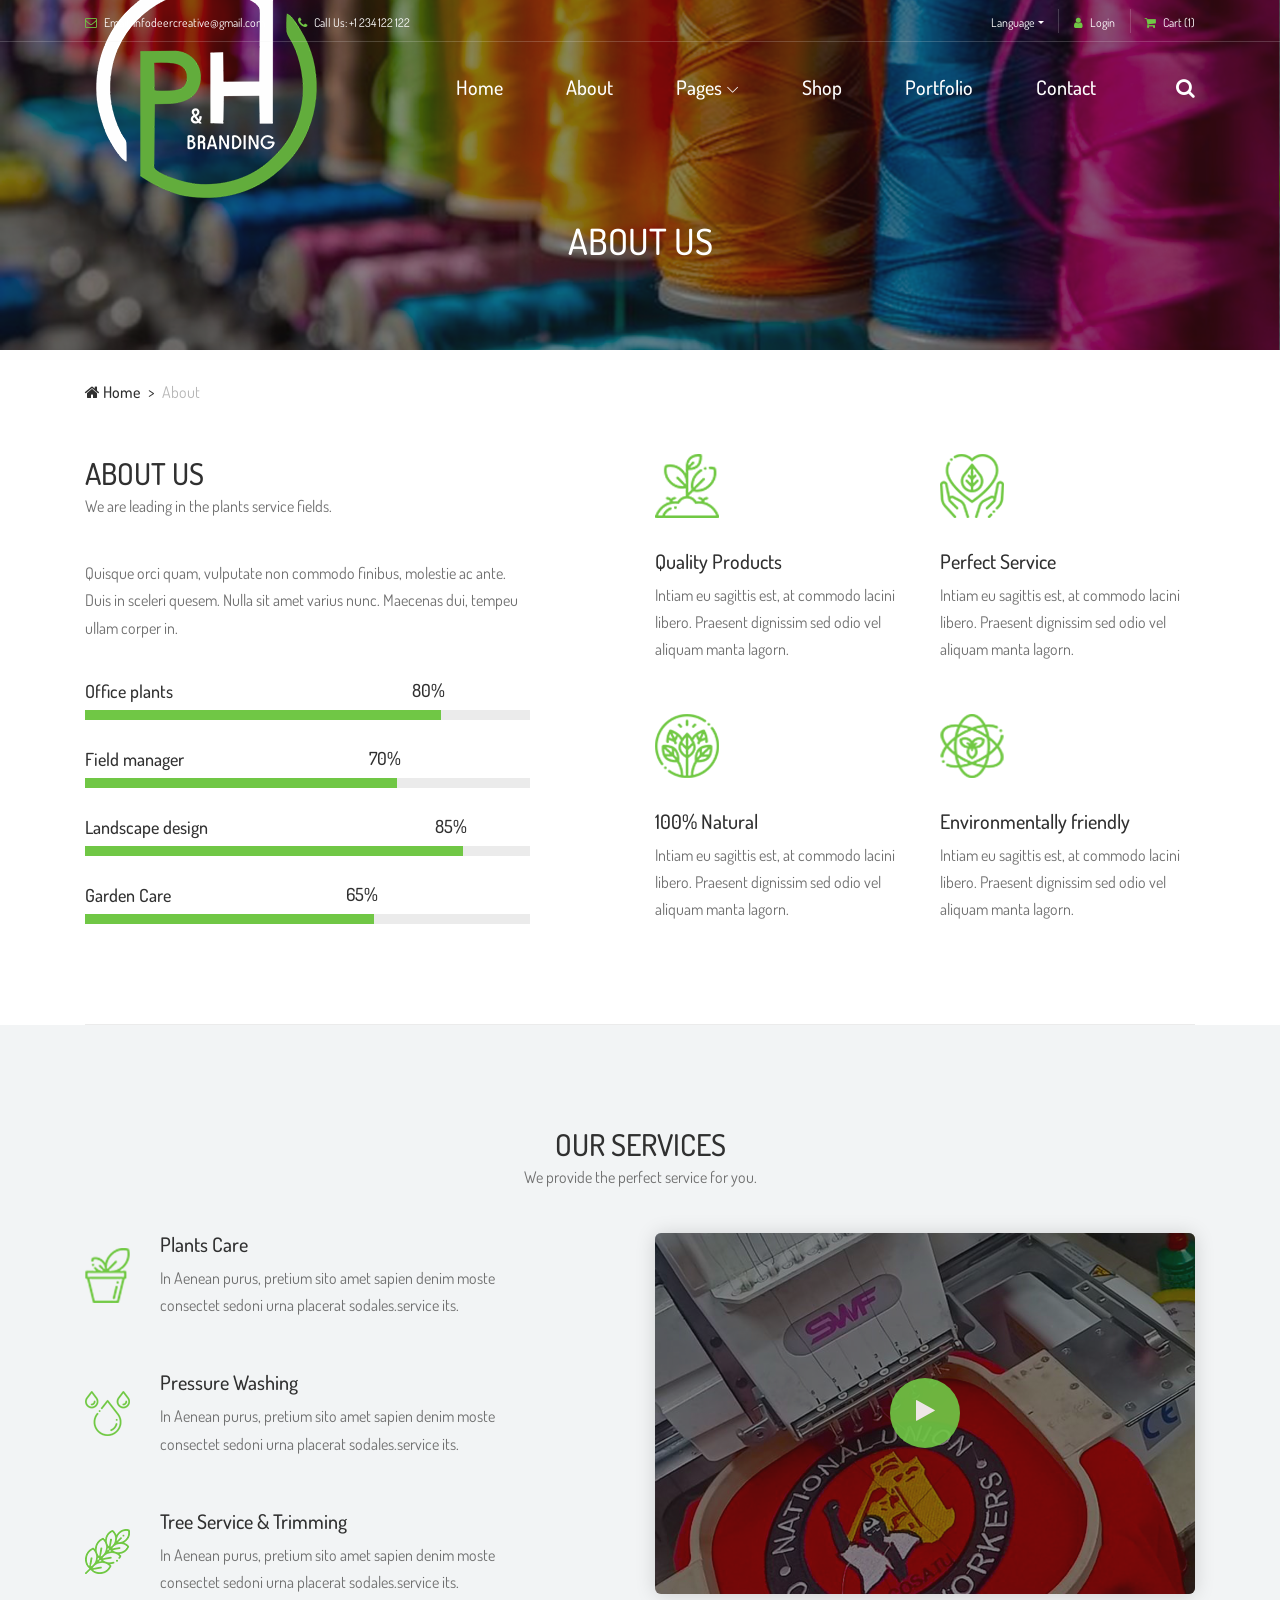
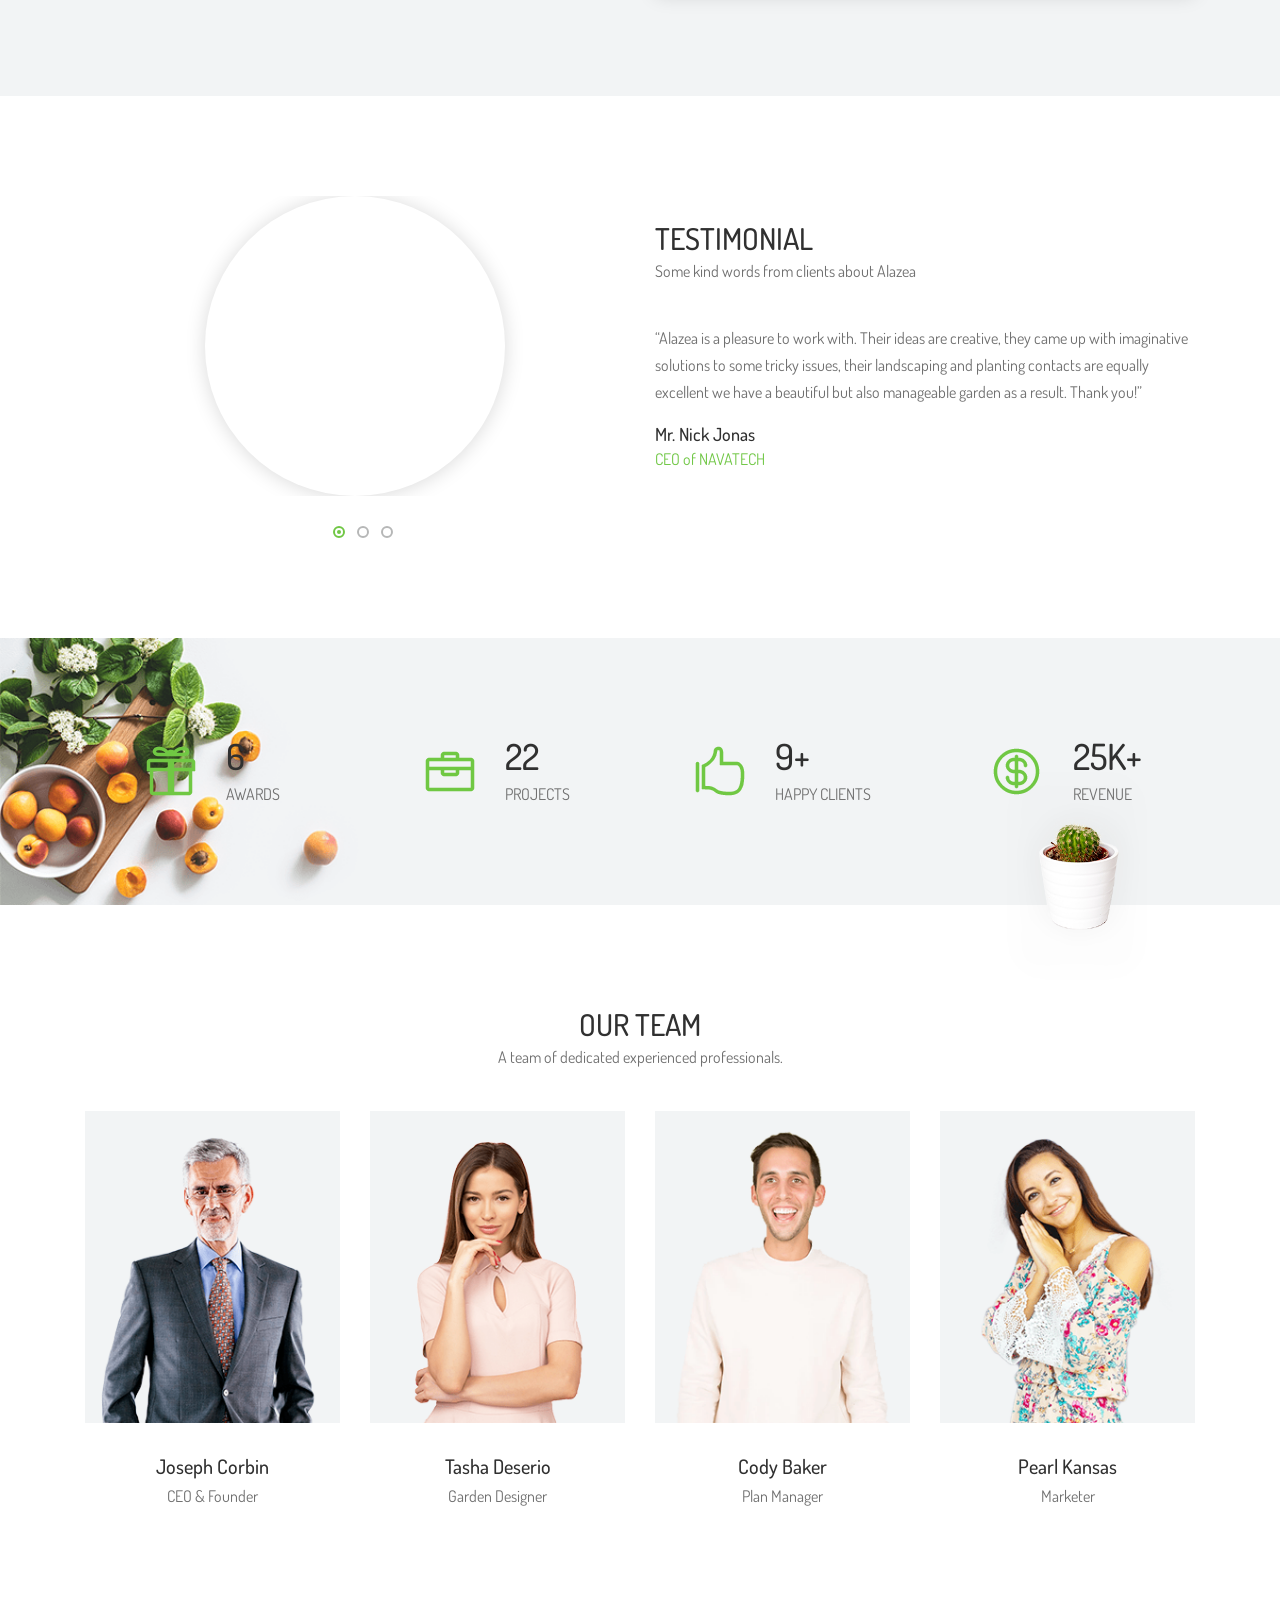
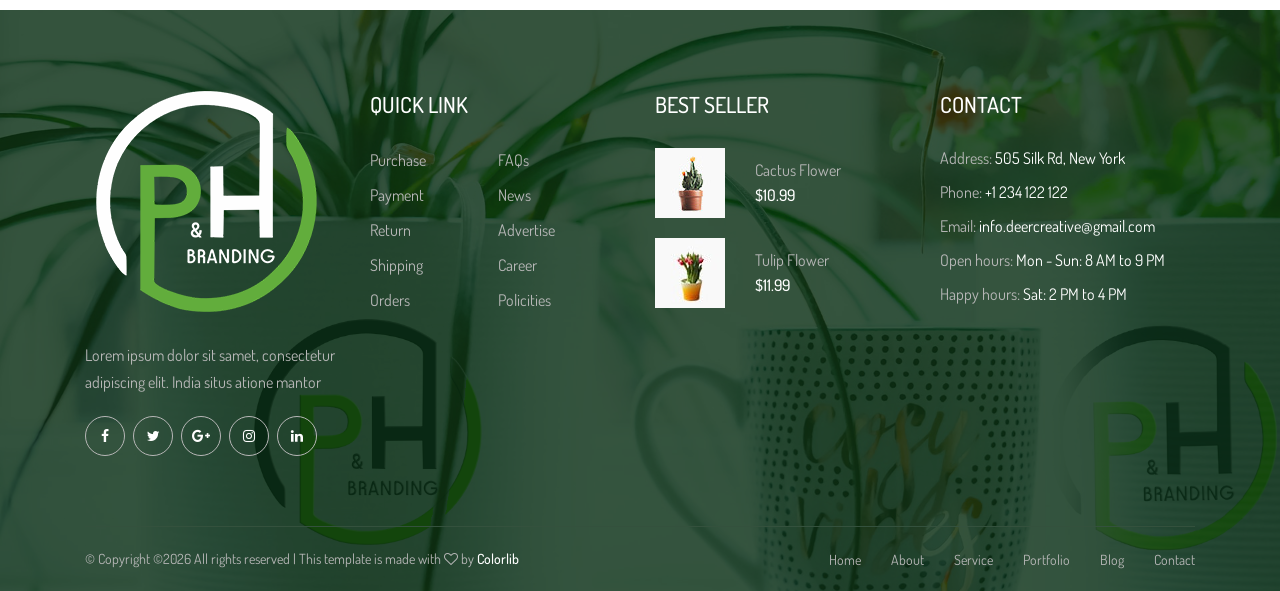
==== about.html @ 3180cc21 "WebsiteV1" ====
<!DOCTYPE html>
<html lang="en">

<head>
    <meta charset="UTF-8">
    <meta name="description" content="">
    <meta http-equiv="X-UA-Compatible" content="IE=edge">
    <meta name="viewport" content="width=device-width, initial-scale=1, shrink-to-fit=no">
    <!-- The above 4 meta tags *must* come first in the head; any other head content must come *after* these tags -->

    <!-- Title -->
    <title>P and H Branding</title>

    <!-- Favicon -->
    <link rel="icon" href="img/core-img/favicon.ico">

    <!-- Core Stylesheet -->
    <link rel="stylesheet" href="style.css">

</head>

<body>
    <!-- Preloader -->
    <div class="preloader d-flex align-items-center justify-content-center">
        <div class="preloader-circle"></div>
        <div class="preloader-img">
            <img src="img/core-img/leaf.png" alt="">
        </div>
    </div>

    <!-- ##### Header Area Start ##### -->
    <header class="header-area">

        <!-- ***** Top Header Area ***** -->
        <div class="top-header-area">
            <div class="container">
                <div class="row">
                    <div class="col-12">
                        <div class="top-header-content d-flex align-items-center justify-content-between">
                            <!-- Top Header Content -->
                            <div class="top-header-meta">
                                <a href="#" data-toggle="tooltip" data-placement="bottom" title="infodeercreative@gmail.com"><i class="fa fa-envelope-o" aria-hidden="true"></i> <span>Email: infodeercreative@gmail.com</span></a>
                                <a href="#" data-toggle="tooltip" data-placement="bottom" title="+1 234 122 122"><i class="fa fa-phone" aria-hidden="true"></i> <span>Call Us: +1 234 122 122</span></a>
                            </div>

                            <!-- Top Header Content -->
                            <div class="top-header-meta d-flex">
                                <!-- Language Dropdown -->
                                <div class="language-dropdown">
                                    <div class="dropdown">
                                        <button class="btn btn-secondary dropdown-toggle mr-30" type="button" id="dropdownMenuButton" data-toggle="dropdown" aria-haspopup="true" aria-expanded="false">Language</button>
                                        <div class="dropdown-menu" aria-labelledby="dropdownMenuButton">
                                            <a class="dropdown-item" href="#">USA</a>
                                            <a class="dropdown-item" href="#">UK</a>
                                            <a class="dropdown-item" href="#">Bangla</a>
                                            <a class="dropdown-item" href="#">Hindi</a>
                                            <a class="dropdown-item" href="#">Spanish</a>
                                            <a class="dropdown-item" href="#">Latin</a>
                                        </div>
                                    </div>
                                </div>
                                <!-- Login -->
                                <div class="login">
                                    <a href="#"><i class="fa fa-user" aria-hidden="true"></i> <span>Login</span></a>
                                </div>
                                <!-- Cart -->
                                <div class="cart">
                                    <a href="#"><i class="fa fa-shopping-cart" aria-hidden="true"></i> <span>Cart <span class="cart-quantity">(1)</span></span></a>
                                </div>
                            </div>
                        </div>
                    </div>
                </div>
            </div>
        </div>

        <!-- ***** Navbar Area ***** -->
        <div class="alazea-main-menu">
            <div class="classy-nav-container breakpoint-off">
                <div class="container">
                    <!-- Menu -->
                    <nav class="classy-navbar justify-content-between" id="alazeaNav">

                        <!-- Nav Brand -->
                        <a href="index.html" class="nav-brand"><img src="img/core-img/logo.png" alt=""></a>

                        <!-- Navbar Toggler -->
                        <div class="classy-navbar-toggler">
                            <span class="navbarToggler"><span></span><span></span><span></span></span>
                        </div>

                        <!-- Menu -->
                        <div class="classy-menu">

                            <!-- Close Button -->
                            <div class="classycloseIcon">
                                <div class="cross-wrap"><span class="top"></span><span class="bottom"></span></div>
                            </div>

                            <!-- Navbar Start -->
                            <div class="classynav">
                                <ul>
                                    <li><a href="index.html">Home</a></li>
                                    <li><a href="about.html">About</a></li>
                                    <li><a href="#">Pages</a>
                                        <ul class="dropdown">
                                            <li><a href="index.html">Home</a></li>
                                            <li><a href="about.html">About</a></li>
                                            <li><a href="shop.html">Shop</a>
                                                <ul class="dropdown">
                                                    <li><a href="shop.html">Shop</a></li>
                                                    <li><a href="shop-details.html">Shop Details</a></li>
                                                    <li><a href="cart.html">Shopping Cart</a></li>
                                                    <li><a href="checkout.html">Checkout</a></li>
                                                </ul>
                                            </li>
                                            <li><a href="portfolio.html">Portfolio</a>
                                                <ul class="dropdown">
                                                    <li><a href="portfolio.html">Portfolio</a></li>
                                                    <li><a href="single-portfolio.html">Portfolio Details</a></li>
                                                </ul>
                                            </li>
                                            <li><a href="blog.html">Blog</a>
                                                <ul class="dropdown">
                                                    <li><a href="blog.html">Blog</a></li>
                                                    <li><a href="single-post.html">Blog Details</a></li>
                                                </ul>
                                            </li>
                                            <li><a href="contact.html">Contact</a></li>
                                        </ul>
                                    </li>
                                    <li><a href="shop.html">Shop</a></li>
                                    <li><a href="portfolio.html">Portfolio</a></li>
                                    <li><a href="contact.html">Contact</a></li>
                                </ul>

                                <!-- Search Icon -->
                                <div id="searchIcon">
                                    <i class="fa fa-search" aria-hidden="true"></i>
                                </div>

                            </div>
                            <!-- Navbar End -->
                        </div>
                    </nav>

                    <!-- Search Form -->
                    <div class="search-form">
                        <form action="#" method="get">
                            <input type="search" name="search" id="search" placeholder="Type keywords &amp; press enter...">
                            <button type="submit" class="d-none"></button>
                        </form>
                        <!-- Close Icon -->
                        <div class="closeIcon"><i class="fa fa-times" aria-hidden="true"></i></div>
                    </div>
                </div>
            </div>
        </div>
    </header>
    <!-- ##### Header Area End ##### -->

    <!-- ##### Breadcrumb Area Start ##### -->
    <div class="breadcrumb-area">
        <!-- Top Breadcrumb Area -->
        <div class="top-breadcrumb-area bg-img bg-overlay d-flex align-items-center justify-content-center" style="background-image: url(img/bg-img/24.jpg);">
            <h2>ABOUT US</h2>
        </div>

        <div class="container">
            <div class="row">
                <div class="col-12">
                    <nav aria-label="breadcrumb">
                        <ol class="breadcrumb">
                            <li class="breadcrumb-item"><a href="#"><i class="fa fa-home"></i> Home</a></li>
                            <li class="breadcrumb-item active" aria-current="page">About</li>
                        </ol>
                    </nav>
                </div>
            </div>
        </div>
    </div>
    <!-- ##### Breadcrumb Area End ##### -->

    <!-- ##### About Area Start ##### -->
    <section class="about-us-area">
        <div class="container">
            <div class="row justify-content-between">
                <div class="col-12 col-lg-5">
                    <!-- Section Heading -->
                    <div class="section-heading">
                        <h2>ABOUT US</h2>
                        <p>We are leading in the plants service fields.</p>
                    </div>
                    <p>Quisque orci quam, vulputate non commodo finibus, molestie ac ante. Duis in sceleri quesem. Nulla sit amet varius nunc. Maecenas dui, tempeu ullam corper in.</p>

                    <!-- Progress Bar Content Area -->
                    <div class="alazea-progress-bar mb-50">
                        <!-- Single Progress Bar -->
                        <div class="single_progress_bar">
                            <p>Office plants</p>
                            <div id="bar1" class="barfiller">
                                <div class="tipWrap">
                                    <span class="tip"></span>
                                </div>
                                <span class="fill" data-percentage="80"></span>
                            </div>
                        </div>

                        <!-- Single Progress Bar -->
                        <div class="single_progress_bar">
                            <p>Field manager</p>
                            <div id="bar2" class="barfiller">
                                <div class="tipWrap">
                                    <span class="tip"></span>
                                </div>
                                <span class="fill" data-percentage="70"></span>
                            </div>
                        </div>

                        <!-- Single Progress Bar -->
                        <div class="single_progress_bar">
                            <p>Landscape design</p>
                            <div id="bar3" class="barfiller">
                                <div class="tipWrap">
                                    <span class="tip"></span>
                                </div>
                                <span class="fill" data-percentage="85"></span>
                            </div>
                        </div>

                        <!-- Single Progress Bar -->
                        <div class="single_progress_bar">
                            <p>Garden Care</p>
                            <div id="bar4" class="barfiller">
                                <div class="tipWrap">
                                    <span class="tip"></span>
                                </div>
                                <span class="fill" data-percentage="65"></span>
                            </div>
                        </div>
                    </div>
                </div>

                <div class="col-12 col-lg-6">
                    <div class="alazea-benefits-area">
                        <div class="row">
                            <!-- Single Benefits Area -->
                            <div class="col-12 col-sm-6">
                                <div class="single-benefits-area">
                                    <img src="img/core-img/b1.png" alt="">
                                    <h5>Quality Products</h5>
                                    <p>Intiam eu sagittis est, at commodo lacini libero. Praesent dignissim sed odio vel aliquam manta lagorn.</p>
                                </div>
                            </div>

                            <!-- Single Benefits Area -->
                            <div class="col-12 col-sm-6">
                                <div class="single-benefits-area">
                                    <img src="img/core-img/b2.png" alt="">
                                    <h5>Perfect Service</h5>
                                    <p>Intiam eu sagittis est, at commodo lacini libero. Praesent dignissim sed odio vel aliquam manta lagorn.</p>
                                </div>
                            </div>

                            <!-- Single Benefits Area -->
                            <div class="col-12 col-sm-6">
                                <div class="single-benefits-area">
                                    <img src="img/core-img/b3.png" alt="">
                                    <h5>100% Natural</h5>
                                    <p>Intiam eu sagittis est, at commodo lacini libero. Praesent dignissim sed odio vel aliquam manta lagorn.</p>
                                </div>
                            </div>

                            <!-- Single Benefits Area -->
                            <div class="col-12 col-sm-6">
                                <div class="single-benefits-area">
                                    <img src="img/core-img/b4.png" alt="">
                                    <h5>Environmentally friendly</h5>
                                    <p>Intiam eu sagittis est, at commodo lacini libero. Praesent dignissim sed odio vel aliquam manta lagorn.</p>
                                </div>
                            </div>
                        </div>
                    </div>
                </div>
            </div>
        </div>

        <div class="container">
            <div class="row">
                <div class="col-12">
                    <div class="border-line"></div>
                </div>
            </div>
        </div>
    </section>
    <!-- ##### About Area End ##### -->

    <!-- ##### Service Area Start ##### -->
    <section class="our-services-area bg-gray section-padding-100-0">
        <div class="container">
            <div class="row">
                <div class="col-12">
                    <!-- Section Heading -->
                    <div class="section-heading text-center">
                        <h2>OUR SERVICES</h2>
                        <p>We provide the perfect service for you.</p>
                    </div>
                </div>
            </div>

            <div class="row align-items-center justify-content-between">
                <div class="col-12 col-lg-5">
                    <div class="alazea-service-area mb-100">

                        <!-- Single Service Area -->
                        <div class="single-service-area d-flex align-items-center">
                            <!-- Icon -->
                            <div class="service-icon mr-30">
                                <img src="img/core-img/s1.png" alt="">
                            </div>
                            <!-- Content -->
                            <div class="service-content">
                                <h5>Plants Care</h5>
                                <p>In Aenean purus, pretium sito amet sapien denim moste consectet sedoni urna placerat sodales.service its.</p>
                            </div>
                        </div>

                        <!-- Single Service Area -->
                        <div class="single-service-area d-flex align-items-center">
                            <!-- Icon -->
                            <div class="service-icon mr-30">
                                <img src="img/core-img/s2.png" alt="">
                            </div>
                            <!-- Content -->
                            <div class="service-content">
                                <h5>Pressure Washing</h5>
                                <p>In Aenean purus, pretium sito amet sapien denim moste consectet sedoni urna placerat sodales.service its.</p>
                            </div>
                        </div>

                        <!-- Single Service Area -->
                        <div class="single-service-area d-flex align-items-center">
                            <!-- Icon -->
                            <div class="service-icon mr-30">
                                <img src="img/core-img/s3.png" alt="">
                            </div>
                            <!-- Content -->
                            <div class="service-content">
                                <h5>Tree Service &amp; Trimming</h5>
                                <p>In Aenean purus, pretium sito amet sapien denim moste consectet sedoni urna placerat sodales.service its.</p>
                            </div>
                        </div>

                    </div>
                </div>

                <div class="col-12 col-lg-6">
                    <div class="alazea-video-area bg-overlay mb-100">
                        <img src="img/bg-img/23.jpg" alt="">
                        <a href="http://www.youtube.com/watch?v=7HKoqNJtMTQ" class="video-icon">
                            <i class="fa fa-play" aria-hidden="true"></i>
                        </a>
                    </div>
                </div>
            </div>
        </div>
    </section>
    <!-- ##### Service Area End ##### -->

    <!-- ##### Testimonial Area Start ##### -->
    <section class="testimonial-area section-padding-100">
        <div class="container">
            <div class="row">
                <div class="col-12">
                    <div class="testimonials-slides owl-carousel">

                        <!-- Single Testimonial Slide -->
                        <div class="single-testimonial-slide">
                            <div class="row align-items-center">
                                <div class="col-12 col-md-6">
                                    <div class="testimonial-thumb">
                                        <img src="img/bg-img/13.jpg" alt="">
                                    </div>
                                </div>
                                <div class="col-12 col-md-6">
                                    <div class="testimonial-content">
                                        <!-- Section Heading -->
                                        <div class="section-heading">
                                            <h2>TESTIMONIAL</h2>
                                            <p>Some kind words from clients about Alazea</p>
                                        </div>
                                        <p>“Alazea is a pleasure to work with. Their ideas are creative, they came up with imaginative solutions to some tricky issues, their landscaping and planting contacts are equally excellent we have a beautiful but also manageable garden as a result. Thank you!”</p>
                                        <div class="testimonial-author-info">
                                            <h6>Mr. Nick Jonas</h6>
                                            <p>CEO of NAVATECH</p>
                                        </div>
                                    </div>
                                </div>
                            </div>
                        </div>

                        <!-- Single Testimonial Slide -->
                        <div class="single-testimonial-slide">
                            <div class="row align-items-center">
                                <div class="col-12 col-md-6">
                                    <div class="testimonial-thumb">
                                        <img src="img/bg-img/14.jpg" alt="">
                                    </div>
                                </div>
                                <div class="col-12 col-md-6">
                                    <div class="testimonial-content">
                                        <!-- Section Heading -->
                                        <div class="section-heading">
                                            <h2>TESTIMONIAL</h2>
                                            <p>Some kind words from clients about Alazea</p>
                                        </div>
                                        <p>“Alazea is a pleasure to work with. Their ideas are creative, they came up with imaginative solutions to some tricky issues, their landscaping and planting contacts are equally excellent we have a beautiful but also manageable garden as a result. Thank you!”</p>
                                        <div class="testimonial-author-info">
                                            <h6>Mr. Nazrul Islam</h6>
                                            <p>CEO of NAVATECH</p>
                                        </div>
                                    </div>
                                </div>
                            </div>
                        </div>

                        <!-- Single Testimonial Slide -->
                        <div class="single-testimonial-slide">
                            <div class="row align-items-center">
                                <div class="col-12 col-md-6">
                                    <div class="testimonial-thumb">
                                        <img src="img/bg-img/15.jpg" alt="">
                                    </div>
                                </div>
                                <div class="col-12 col-md-6">
                                    <div class="testimonial-content">
                                        <!-- Section Heading -->
                                        <div class="section-heading">
                                            <h2>TESTIMONIAL</h2>
                                            <p>Some kind words from clients about Alazea</p>
                                        </div>
                                        <p>“Alazea is a pleasure to work with. Their ideas are creative, they came up with imaginative solutions to some tricky issues, their landscaping and planting contacts are equally excellent we have a beautiful but also manageable garden as a result. Thank you!”</p>
                                        <div class="testimonial-author-info">
                                            <h6>Mr. Jonas Nick</h6>
                                            <p>CEO of NAVATECH</p>
                                        </div>
                                    </div>
                                </div>
                            </div>
                        </div>

                    </div>
                </div>
            </div>
        </div>
    </section>
    <!-- ##### Testimonial Area End ##### -->

    <!-- ##### Cool Facts Area Start ##### -->
    <section class="cool-facts-area bg-img section-padding-100-0" style="background-image: url(img/bg-img/cool-facts.png);">
        <div class="container">
            <div class="row">

                <!-- Single Cool Facts Area -->
                <div class="col-12 col-sm-6 col-md-3">
                    <div class="single-cool-fact d-flex align-items-center justify-content-center mb-100">
                        <div class="cf-icon">
                            <img src="img/core-img/cf1.png" alt="">
                        </div>
                        <div class="cf-content">
                            <h2><span class="counter">20</span></h2>
                            <h6>AWARDS</h6>
                        </div>
                    </div>
                </div>

                <!-- Single Cool Facts Area -->
                <div class="col-12 col-sm-6 col-md-3">
                    <div class="single-cool-fact d-flex align-items-center justify-content-center mb-100">
                        <div class="cf-icon">
                            <img src="img/core-img/cf2.png" alt="">
                        </div>
                        <div class="cf-content">
                            <h2><span class="counter">70</span></h2>
                            <h6>PROJECTS</h6>
                        </div>
                    </div>
                </div>

                <!-- Single Cool Facts Area -->
                <div class="col-12 col-sm-6 col-md-3">
                    <div class="single-cool-fact d-flex align-items-center justify-content-center mb-100">
                        <div class="cf-icon">
                            <img src="img/core-img/cf3.png" alt="">
                        </div>
                        <div class="cf-content">
                            <h2><span class="counter">30</span>+</h2>
                            <h6>HAPPY CLIENTS</h6>
                        </div>
                    </div>
                </div>

                <!-- Single Cool Facts Area -->
                <div class="col-12 col-sm-6 col-md-3">
                    <div class="single-cool-fact d-flex align-items-center justify-content-center mb-100">
                        <div class="cf-icon">
                            <img src="img/core-img/cf4.png" alt="">
                        </div>
                        <div class="cf-content">
                            <h2><span class="counter">80</span>K+</h2>
                            <h6>REVENUE</h6>
                        </div>
                    </div>
                </div>

            </div>
        </div>

        <!-- Side Image -->
        <div class="side-img wow fadeInUp" data-wow-delay="500ms">
            <img src="img/core-img/pot.png" alt="">
        </div>
    </section>
    <!-- ##### Cool Facts Area End ##### -->

    <!-- ##### Team Area Start ##### -->
    <section class="team-area section-padding-100-0">
        <div class="container">
            <div class="row">
                <div class="col-12">
                    <!-- Section Heading -->
                    <div class="section-heading text-center">
                        <h2>OUR TEAM</h2>
                        <p>A team of dedicated experienced professionals.</p>
                    </div>
                </div>
            </div>

            <div class="row">

                <!-- Single Team Member Area -->
                <div class="col-12 col-sm-6 col-lg-3">
                    <div class="single-team-member text-center mb-100">
                        <!-- Team Member Thumb -->
                        <div class="team-member-thumb">
                            <img src="img/bg-img/team1.png" alt="">
                            <!-- Social Info -->
                            <div class="team-member-social-info">
                                <a href="#"><i class="fa fa-facebook" aria-hidden="true"></i></a>
                                <a href="#"><i class="fa fa-twitter" aria-hidden="true"></i></a>
                                <a href="#"><i class="fa fa-google-plus" aria-hidden="true"></i></a>
                                <a href="#"><i class="fa fa-linkedin" aria-hidden="true"></i></a>
                            </div>
                        </div>
                        <!-- Team Member Info -->
                        <div class="team-member-info mt-30">
                            <h5>Joseph Corbin</h5>
                            <p>CEO &amp; Founder</p>
                        </div>
                    </div>
                </div>

                <!-- Single Team Member Area -->
                <div class="col-12 col-sm-6 col-lg-3">
                    <div class="single-team-member text-center mb-100">
                        <!-- Team Member Thumb -->
                        <div class="team-member-thumb">
                            <img src="img/bg-img/team2.png" alt="">
                            <!-- Social Info -->
                            <div class="team-member-social-info">
                                <a href="#"><i class="fa fa-facebook" aria-hidden="true"></i></a>
                                <a href="#"><i class="fa fa-twitter" aria-hidden="true"></i></a>
                                <a href="#"><i class="fa fa-google-plus" aria-hidden="true"></i></a>
                                <a href="#"><i class="fa fa-linkedin" aria-hidden="true"></i></a>
                            </div>
                        </div>
                        <!-- Team Member Info -->
                        <div class="team-member-info mt-30">
                            <h5>Tasha Deserio</h5>
                            <p>Garden Designer</p>
                        </div>
                    </div>
                </div>

                <!-- Single Team Member Area -->
                <div class="col-12 col-sm-6 col-lg-3">
                    <div class="single-team-member text-center mb-100">
                        <!-- Team Member Thumb -->
                        <div class="team-member-thumb">
                            <img src="img/bg-img/team3.png" alt="">
                            <!-- Social Info -->
                            <div class="team-member-social-info">
                                <a href="#"><i class="fa fa-facebook" aria-hidden="true"></i></a>
                                <a href="#"><i class="fa fa-twitter" aria-hidden="true"></i></a>
                                <a href="#"><i class="fa fa-google-plus" aria-hidden="true"></i></a>
                                <a href="#"><i class="fa fa-linkedin" aria-hidden="true"></i></a>
                            </div>
                        </div>
                        <!-- Team Member Info -->
                        <div class="team-member-info mt-30">
                            <h5>Cody Baker</h5>
                            <p>Plan Manager</p>
                        </div>
                    </div>
                </div>

                <!-- Single Team Member Area -->
                <div class="col-12 col-sm-6 col-lg-3">
                    <div class="single-team-member text-center mb-100">
                        <!-- Team Member Thumb -->
                        <div class="team-member-thumb">
                            <img src="img/bg-img/team4.png" alt="">
                            <!-- Social Info -->
                            <div class="team-member-social-info">
                                <a href="#"><i class="fa fa-facebook" aria-hidden="true"></i></a>
                                <a href="#"><i class="fa fa-twitter" aria-hidden="true"></i></a>
                                <a href="#"><i class="fa fa-google-plus" aria-hidden="true"></i></a>
                                <a href="#"><i class="fa fa-linkedin" aria-hidden="true"></i></a>
                            </div>
                        </div>
                        <!-- Team Member Info -->
                        <div class="team-member-info mt-30">
                            <h5>Pearl Kansas</h5>
                            <p>Marketer</p>
                        </div>
                    </div>
                </div>

            </div>
        </div>
    </section>
    <!-- ##### Team Area End ##### -->

    <!-- ##### Footer Area Start ##### -->
    <footer class="footer-area bg-img" style="background-image: url(img/bg-img/3.jpg);">
        <!-- Main Footer Area -->
        <div class="main-footer-area">
            <div class="container">
                <div class="row">

                    <!-- Single Footer Widget -->
                    <div class="col-12 col-sm-6 col-lg-3">
                        <div class="single-footer-widget">
                            <div class="footer-logo mb-30">
                                <a href="#"><img src="img/core-img/logo.png" alt=""></a>
                            </div>
                            <p>Lorem ipsum dolor sit samet, consectetur adipiscing elit. India situs atione mantor</p>
                            <div class="social-info">
                                <a href="#"><i class="fa fa-facebook" aria-hidden="true"></i></a>
                                <a href="#"><i class="fa fa-twitter" aria-hidden="true"></i></a>
                                <a href="#"><i class="fa fa-google-plus" aria-hidden="true"></i></a>
                                <a href="#"><i class="fa fa-instagram" aria-hidden="true"></i></a>
                                <a href="#"><i class="fa fa-linkedin" aria-hidden="true"></i></a>
                            </div>
                        </div>
                    </div>

                    <!-- Single Footer Widget -->
                    <div class="col-12 col-sm-6 col-lg-3">
                        <div class="single-footer-widget">
                            <div class="widget-title">
                                <h5>QUICK LINK</h5>
                            </div>
                            <nav class="widget-nav">
                                <ul>
                                    <li><a href="#">Purchase</a></li>
                                    <li><a href="#">FAQs</a></li>
                                    <li><a href="#">Payment</a></li>
                                    <li><a href="#">News</a></li>
                                    <li><a href="#">Return</a></li>
                                    <li><a href="#">Advertise</a></li>
                                    <li><a href="#">Shipping</a></li>
                                    <li><a href="#">Career</a></li>
                                    <li><a href="#">Orders</a></li>
                                    <li><a href="#">Policities</a></li>
                                </ul>
                            </nav>
                        </div>
                    </div>

                    <!-- Single Footer Widget -->
                    <div class="col-12 col-sm-6 col-lg-3">
                        <div class="single-footer-widget">
                            <div class="widget-title">
                                <h5>BEST SELLER</h5>
                            </div>

                            <!-- Single Best Seller Products -->
                            <div class="single-best-seller-product d-flex align-items-center">
                                <div class="product-thumbnail">
                                    <a href="shop-details.html"><img src="img/bg-img/4.jpg" alt=""></a>
                                </div>
                                <div class="product-info">
                                    <a href="shop-details.html">Cactus Flower</a>
                                    <p>$10.99</p>
                                </div>
                            </div>

                            <!-- Single Best Seller Products -->
                            <div class="single-best-seller-product d-flex align-items-center">
                                <div class="product-thumbnail">
                                    <a href="shop-details.html"><img src="img/bg-img/5.jpg" alt=""></a>
                                </div>
                                <div class="product-info">
                                    <a href="shop-details.html">Tulip Flower</a>
                                    <p>$11.99</p>
                                </div>
                            </div>
                        </div>
                    </div>

                    <!-- Single Footer Widget -->
                    <div class="col-12 col-sm-6 col-lg-3">
                        <div class="single-footer-widget">
                            <div class="widget-title">
                                <h5>CONTACT</h5>
                            </div>

                            <div class="contact-information">
                                <p><span>Address:</span> 505 Silk Rd, New York</p>
                                <p><span>Phone:</span> +1 234 122 122</p>
                                <p><span>Email:</span> info.deercreative@gmail.com</p>
                                <p><span>Open hours:</span> Mon - Sun: 8 AM to 9 PM</p>
                                <p><span>Happy hours:</span> Sat: 2 PM to 4 PM</p>
                            </div>
                        </div>
                    </div>
                </div>
            </div>
        </div>

        <!-- Footer Bottom Area -->
        <div class="footer-bottom-area">
            <div class="container">
                <div class="row">
                    <div class="col-12">
                        <div class="border-line"></div>
                    </div>
                    <!-- Copywrite Text -->
                    <div class="col-12 col-md-6">
                        <div class="copywrite-text">
                            <p>&copy; <!-- Link back to Colorlib can't be removed. Template is licensed under CC BY 3.0. -->
Copyright &copy;<script>document.write(new Date().getFullYear());</script> All rights reserved | This template is made with <i class="fa fa-heart-o" aria-hidden="true"></i> by <a href="https://colorlib.com" target="_blank">Colorlib</a>
<!-- Link back to Colorlib can't be removed. Template is licensed under CC BY 3.0. -->
</p>
                        </div>
                    </div>
                    <!-- Footer Nav -->
                    <div class="col-12 col-md-6">
                        <div class="footer-nav">
                            <nav>
                                <ul>
                                    <li><a href="#">Home</a></li>
                                    <li><a href="#">About</a></li>
                                    <li><a href="#">Service</a></li>
                                    <li><a href="#">Portfolio</a></li>
                                    <li><a href="#">Blog</a></li>
                                    <li><a href="#">Contact</a></li>
                                </ul>
                            </nav>
                        </div>
                    </div>
                </div>
            </div>
        </div>
    </footer>
    <!-- ##### Footer Area End ##### -->

    <!-- ##### All Javascript Files ##### -->
    <!-- jQuery-2.2.4 js -->
    <script src="js/jquery/jquery-2.2.4.min.js"></script>
    <!-- Popper js -->
    <script src="js/bootstrap/popper.min.js"></script>
    <!-- Bootstrap js -->
    <script src="js/bootstrap/bootstrap.min.js"></script>
    <!-- All Plugins js -->
    <script src="js/plugins/plugins.js"></script>
    <!-- Active js -->
    <script src="js/active.js"></script>
</body>

</html>
---- style.css ----
/* :: 1.0 Import Fonts */
@import url("https://fonts.googleapis.com/css?family=Dosis:200,300,400,500,600,700,800");
/* :: 2.0 Import All CSS */
@import url(css/bootstrap.min.css);
@import url(css/classy-nav.css);
@import url(css/owl.carousel.min.css);
@import url(css/animate.css);
@import url(css/magnific-popup.css);
@import url(css/font-awesome.min.css);
@import url(css/elegant-icon.css);
/* :: 3.0 Base CSS */
* {
  margin: 0;
  padding: 0; }

body {
  font-family: "Dosis", sans-serif;
  font-size: 16px;
  color: #707070; }

h1,
h2,
h3,
h4,
h5,
h6 {
  color: #303030;
  line-height: 1.3;
  font-weight: 500; }

p {
  color: #707070;
  font-size: 16px;
  line-height: 1.7;
  font-weight: 400; }

a,
a:hover,
a:focus {
  -webkit-transition-duration: 500ms;
  transition-duration: 500ms;
  text-decoration: none;
  outline: 0 solid transparent;
  color: #303030;
  font-weight: 500;
  font-size: 14px; }

ul,
ol {
  margin: 0; }
  ul li,
  ol li {
    list-style: none; }

img {
  height: auto;
  max-width: 100%; }

/* :: 3.1.0 Spacing */
.mt-15 {
  margin-top: 15px !important; }

.mt-30 {
  margin-top: 30px !important; }

.mt-50 {
  margin-top: 50px !important; }

.mt-70 {
  margin-top: 70px !important; }

.mt-100 {
  margin-top: 100px !important; }

.mb-15 {
  margin-bottom: 15px !important; }

.mb-30 {
  margin-bottom: 30px !important; }

.mb-50 {
  margin-bottom: 50px !important; }

.mb-70 {
  margin-bottom: 70px !important; }

.mb-100 {
  margin-bottom: 100px !important; }

.ml-15 {
  margin-left: 15px !important; }

.ml-30 {
  margin-left: 30px !important; }

.ml-50 {
  margin-left: 50px !important; }

.mr-15 {
  margin-right: 15px !important; }

.mr-30 {
  margin-right: 30px !important; }

.mr-50 {
  margin-right: 50px !important; }

/* :: 3.2.0 Height */
.height-400 {
  height: 400px; }

.height-500 {
  height: 500px; }

.height-600 {
  height: 600px; }

.height-700 {
  height: 700px; }

.height-800 {
  height: 800px; }

/* :: 3.3.0 Section Padding */
.section-padding-100 {
  padding-top: 100px;
  padding-bottom: 100px; }

.section-padding-100-0 {
  padding-top: 100px;
  padding-bottom: 0; }

.section-padding-0-100 {
  padding-top: 0;
  padding-bottom: 100px; }

.section-padding-100-70 {
  padding-top: 100px;
  padding-bottom: 70px; }

/* :: 3.4.0 Section Heading */
.section-heading {
  position: relative;
  z-index: 1;
  margin-bottom: 40px; }
  .section-heading h2 {
    font-size: 30px;
    text-transform: uppercase;
    margin-bottom: 0; }
    @media only screen and (max-width: 767px) {
      .section-heading h2 {
        font-size: 24px; } }
  .section-heading p {
    font-size: 16px;
    color: #707070;
    margin-bottom: 0; }

/* :: 3.5.0 Preloader */
.preloader {
  background-color: #f2f4f5;
  width: 100%;
  height: 100%;
  position: fixed;
  top: 0;
  left: 0;
  right: 0;
  bottom: 0;
  z-index: 999999;
  overflow: hidden; }
  .preloader .preloader-circle {
    width: 80px;
    height: 80px;
    position: relative;
    border-style: solid;
    border-width: 2px;
    border-top-color: #70c745;
    border-bottom-color: transparent;
    border-left-color: transparent;
    border-right-color: transparent;
    z-index: 10;
    border-radius: 50%;
    box-shadow: 0 1px 5px 0 rgba(0, 0, 0, 0.15);
    background-color: #ffffff;
    -webkit-animation: zoom 2000ms infinite ease;
    animation: zoom 2000ms infinite ease; }
  .preloader .preloader-img {
    position: absolute;
    top: 50%;
    left: 50%;
    -webkit-transform: translate(-50%, -50%);
    transform: translate(-50%, -50%);
    z-index: 200; }
    .preloader .preloader-img img {
      max-width: 45px; }

@-webkit-keyframes zoom {
  0% {
    -webkit-transform: rotate(0deg);
    transform: rotate(0deg); }
  100% {
    -webkit-transform: rotate(360deg);
    transform: rotate(360deg); } }
@keyframes zoom {
  0% {
    -webkit-transform: rotate(0deg);
    transform: rotate(0deg); }
  100% {
    -webkit-transform: rotate(360deg);
    transform: rotate(360deg); } }
/* :: 3.6.0 Miscellaneous */
.bg-img {
  background-position: center center;
  background-size: cover;
  background-repeat: no-repeat; }

.bg-white {
  background-color: #ffffff !important; }

.bg-dark {
  background-color: #000000 !important; }

.bg-transparent {
  background-color: transparent !important; }

.font-bold {
  font-weight: 700; }

.font-light {
  font-weight: 300; }

.bg-overlay {
  position: relative;
  z-index: 2;
  background-position: center center;
  background-size: cover; }
  .bg-overlay::after {
    background-color: rgba(17, 17, 17, 0.5);
    position: absolute;
    z-index: -1;
    top: 0;
    left: 0;
    width: 100%;
    height: 100%;
    content: ""; }

.bg-fixed {
  background-attachment: fixed !important; }

.bg-gray {
  background-color: #f2f4f5; }

/* :: 3.7.0 ScrollUp */
#scrollUp {
  background-color: #70c745;
  border-radius: 0;
  bottom: 0;
  box-shadow: 0 2px 6px 0 rgba(0, 0, 0, 0.3);
  color: #ffffff;
  font-size: 24px;
  height: 40px;
  line-height: 40px;
  right: 50px;
  text-align: center;
  width: 40px;
  -webkit-transition-duration: 500ms;
  transition-duration: 500ms; }
  #scrollUp:hover {
    background-color: #303030; }

/* :: 3.8.0 alazea Button */
.alazea-btn {
  -webkit-transition-duration: 400ms;
  transition-duration: 400ms;
  position: relative;
  z-index: 1;
  display: inline-block;
  min-width: 150px;
  height: 46px;
  color: #ffffff;
  background-color: #70c745;
  border: 2px solid #70c745;
  border-radius: 2px;
  padding: 0 20px;
  font-size: 16px;
  line-height: 42px;
  text-transform: uppercase;
  font-weight: 600; }
  .alazea-btn.active, .alazea-btn:hover, .alazea-btn:focus {
    font-size: 16px;
    color: #70c745;
    font-weight: 600;
    background-color: transparent;
    box-shadow: none; }

/* :: 4.0 Header Area CSS */
.header-area {
  position: absolute;
  width: 100%;
  z-index: 999;
  top: 0;
  left: 0;
  background-color: transparent; }
  .header-area .top-header-area {
    position: relative;
    z-index: 100;
    background-color: transparent;
    width: 100%;
    height: 42px;
    border-bottom: 1px solid rgba(235, 235, 235, 0.2); }
    @media only screen and (min-width: 768px) and (max-width: 991px) {
      .header-area .top-header-area {
        z-index: 1; } }
    @media only screen and (max-width: 767px) {
      .header-area .top-header-area {
        z-index: 1; } }
    .header-area .top-header-area .top-header-content {
      position: relative;
      z-index: 1;
      height: 41px; }
      .header-area .top-header-area .top-header-content .top-header-meta a {
        display: inline-block;
        font-size: 12px;
        font-weight: 400;
        color: #ffffff;
        line-height: 1; }
        .header-area .top-header-area .top-header-content .top-header-meta a:first-child {
          margin-right: 30px; }
        .header-area .top-header-area .top-header-content .top-header-meta a i {
          margin-right: 5px;
          color: #70c745; }
        @media only screen and (max-width: 767px) {
          .header-area .top-header-area .top-header-content .top-header-meta a span {
            display: none; } }
      .header-area .top-header-area .top-header-content .top-header-meta .language-dropdown {
        position: relative;
        z-index: 1; }
        .header-area .top-header-area .top-header-content .top-header-meta .language-dropdown::after {
          width: 1px;
          height: 100%;
          background-color: rgba(235, 235, 235, 0.2);
          content: '';
          top: 0;
          right: 15px;
          z-index: 2;
          position: absolute; }
        .header-area .top-header-area .top-header-content .top-header-meta .language-dropdown .btn {
          padding: 0;
          background-color: transparent;
          border: none;
          font-size: 12px; }
          .header-area .top-header-area .top-header-content .top-header-meta .language-dropdown .btn:focus {
            box-shadow: none; }
        .header-area .top-header-area .top-header-content .top-header-meta .language-dropdown .dropdown-menu {
          background-color: #70c745;
          border: none;
          box-shadow: 0 5px 30px 0 rgba(0, 0, 0, 0.15); }
          @media only screen and (min-width: 768px) and (max-width: 991px) {
            .header-area .top-header-area .top-header-content .top-header-meta .language-dropdown .dropdown-menu {
              top: 90px !important; } }
          @media only screen and (max-width: 767px) {
            .header-area .top-header-area .top-header-content .top-header-meta .language-dropdown .dropdown-menu {
              min-width: 100px;
              top: 70px !important; } }
          .header-area .top-header-area .top-header-content .top-header-meta .language-dropdown .dropdown-menu .dropdown-item:focus,
          .header-area .top-header-area .top-header-content .top-header-meta .language-dropdown .dropdown-menu .dropdown-item:hover {
            color: #ffffff;
            background-color: #111111; }
      .header-area .top-header-area .top-header-content .top-header-meta .cart {
        position: relative;
        z-index: 1; }
        .header-area .top-header-area .top-header-content .top-header-meta .cart::after {
          width: 1px;
          height: 100%;
          background-color: rgba(235, 235, 235, 0.2);
          content: '';
          top: 0;
          left: -15px;
          z-index: 2;
          position: absolute; }
        .header-area .top-header-area .top-header-content .top-header-meta .cart a {
          margin-right: 0; }
  .header-area .alazea-main-menu {
    position: relative;
    z-index: 1;
    -webkit-transition-duration: 200ms;
    transition-duration: 200ms; }
    @media only screen and (min-width: 768px) and (max-width: 991px) {
      .header-area .alazea-main-menu .classy-navbar .classy-menu {
        background-color: #111111; } }
    @media only screen and (max-width: 767px) {
      .header-area .alazea-main-menu .classy-navbar .classy-menu {
        background-color: #111111; } }
    .header-area .alazea-main-menu .classy-nav-container {
      background-color: transparent; }
    .header-area .alazea-main-menu .classy-navbar {
      height: 90px;
      padding: 0; }
      .header-area .alazea-main-menu .classy-navbar .nav-brand {
        line-height: 1; }
      @media only screen and (max-width: 767px) {
        .header-area .alazea-main-menu .classy-navbar {
          height: 70px; } }
    .header-area .alazea-main-menu .classynav ul li a {
      padding: 0 30px;
      font-weight: 500;
      text-transform: capitalize;
      font-size: 20px;
      color: #ffffff; }
      @media only screen and (min-width: 992px) and (max-width: 1199px) {
        .header-area .alazea-main-menu .classynav ul li a {
          font-size: 18px;
          padding: 0 20px; } }
      @media only screen and (min-width: 768px) and (max-width: 991px) {
        .header-area .alazea-main-menu .classynav ul li a {
          background-color: #111111;
          font-size: 16px;
          color: #ffffff;
          border-bottom: none; } }
      @media only screen and (max-width: 767px) {
        .header-area .alazea-main-menu .classynav ul li a {
          background-color: #111111;
          font-size: 16px;
          color: #ffffff;
          border-bottom: none; } }
      .header-area .alazea-main-menu .classynav ul li a:hover, .header-area .alazea-main-menu .classynav ul li a:focus {
        color: #70c745; }
      .header-area .alazea-main-menu .classynav ul li a::after {
        color: #ffffff; }
    .header-area .alazea-main-menu .classynav ul li ul li a {
      padding: 0 20px;
      color: #303030;
      font-size: 14px;
      border-bottom: none; }
      .header-area .alazea-main-menu .classynav ul li ul li a::after {
        color: #303030; }
        @media only screen and (min-width: 768px) and (max-width: 991px) {
          .header-area .alazea-main-menu .classynav ul li ul li a::after {
            color: #ffffff; } }
        @media only screen and (max-width: 767px) {
          .header-area .alazea-main-menu .classynav ul li ul li a::after {
            color: #ffffff; } }
      @media only screen and (min-width: 768px) and (max-width: 991px) {
        .header-area .alazea-main-menu .classynav ul li ul li a {
          padding: 0 45px;
          color: #ffffff; } }
      @media only screen and (max-width: 767px) {
        .header-area .alazea-main-menu .classynav ul li ul li a {
          padding: 0 45px;
          color: #ffffff; } }
    @media only screen and (min-width: 768px) and (max-width: 991px) {
      .header-area .alazea-main-menu .classy-navbar-toggler .navbarToggler span {
        background-color: #ffffff; } }
    @media only screen and (max-width: 767px) {
      .header-area .alazea-main-menu .classy-navbar-toggler .navbarToggler span {
        background-color: #ffffff; } }
    @media only screen and (min-width: 768px) and (max-width: 991px) {
      .header-area .alazea-main-menu .classycloseIcon .cross-wrap span {
        background: #ffffff; } }
    @media only screen and (max-width: 767px) {
      .header-area .alazea-main-menu .classycloseIcon .cross-wrap span {
        background: #ffffff; } }
    .header-area .alazea-main-menu .search-form {
      position: relative;
      z-index: 1;
      opacity: 0;
      visibility: hidden;
      -webkit-transition-duration: 500ms;
      transition-duration: 500ms; }
      .header-area .alazea-main-menu .search-form form {
        -webkit-transition-duration: 500ms;
        transition-duration: 500ms;
        position: absolute;
        top: 0;
        right: 0;
        z-index: 100;
        background-color: #ffffff;
        width: 500px;
        border-radius: 5px;
        padding: 30px;
        box-shadow: 0 3px 40px 0 rgba(0, 0, 0, 0.15); }
        @media only screen and (max-width: 767px) {
          .header-area .alazea-main-menu .search-form form {
            width: 290px;
            padding: 20px; } }
        .header-area .alazea-main-menu .search-form form input {
          width: 100%;
          height: 45px;
          border: 1px solid #ebebeb;
          padding: 0 30px;
          border-radius: 5px;
          font-size: 14px; }
          @media only screen and (max-width: 767px) {
            .header-area .alazea-main-menu .search-form form input {
              padding: 0 15px; } }
      .header-area .alazea-main-menu .search-form .closeIcon {
        -webkit-transition-duration: 500ms;
        transition-duration: 500ms;
        position: absolute;
        top: 41px;
        right: 60px;
        z-index: 200;
        cursor: pointer;
        color: #707070; }
        .header-area .alazea-main-menu .search-form .closeIcon:hover {
          color: #70c745; }
        @media only screen and (max-width: 767px) {
          .header-area .alazea-main-menu .search-form .closeIcon {
            top: 31px;
            right: 35px; } }
      .header-area .alazea-main-menu .search-form.active {
        opacity: 1;
        visibility: visible; }
  .header-area .is-sticky .alazea-main-menu {
    background-color: #111111;
    position: fixed;
    width: 100%;
    top: 0;
    left: 0;
    z-index: 9999;
    box-shadow: 0 5px 50px 15px rgba(0, 0, 0, 0.2); }
  .header-area #searchIcon {
    -webkit-transition-duration: 500ms;
    transition-duration: 500ms;
    color: #ffffff;
    font-size: 20px;
    cursor: pointer;
    margin-left: 50px; }
    @media only screen and (min-width: 768px) and (max-width: 991px) {
      .header-area #searchIcon {
        margin-left: 30px;
        margin-top: 15px; } }
    @media only screen and (max-width: 767px) {
      .header-area #searchIcon {
        margin-left: 30px;
        margin-top: 15px; } }
    .header-area #searchIcon:hover, .header-area #searchIcon:focus {
      color: #70c745; }

/* :: 5.0 Hero Slides Area */
.hero-area,
.hero-post-slides {
  position: relative;
  z-index: 1; }

.single-hero-post {
  width: 100%;
  height: 930px;
  position: relative;
  z-index: 3;
  overflow: hidden; }
  @media only screen and (min-width: 992px) and (max-width: 1199px) {
    .single-hero-post {
      height: 690px; } }
  @media only screen and (min-width: 768px) and (max-width: 991px) {
    .single-hero-post {
      height: 600px; } }
  @media only screen and (max-width: 767px) {
    .single-hero-post {
      height: 650px; } }
  @media only screen and (min-width: 480px) and (max-width: 767px) {
    .single-hero-post {
      height: 500px; } }
  .single-hero-post .slide-img {
    position: absolute;
    width: 100%;
    height: 100%;
    z-index: -10;
    left: 0;
    right: 0;
    top: 0;
    bottom: 0; }
  .single-hero-post .hero-slides-content {
    position: relative;
    z-index: 1;
    margin-top: 132px; }
    @media only screen and (max-width: 767px) {
      .single-hero-post .hero-slides-content {
        margin-top: 112px; } }
    .single-hero-post .hero-slides-content h2 {
      font-size: 45px;
      letter-spacing: 1px;
      color: #ffffff;
      text-transform: uppercase; }
      @media only screen and (min-width: 992px) and (max-width: 1199px) {
        .single-hero-post .hero-slides-content h2 {
          font-size: 36px; } }
      @media only screen and (min-width: 768px) and (max-width: 991px) {
        .single-hero-post .hero-slides-content h2 {
          font-size: 30px; } }
      @media only screen and (max-width: 767px) {
        .single-hero-post .hero-slides-content h2 {
          font-size: 24px; } }
    .single-hero-post .hero-slides-content p {
      font-size: 18px;
      color: #ffffff;
      margin-bottom: 50px; }
      @media only screen and (min-width: 768px) and (max-width: 991px) {
        .single-hero-post .hero-slides-content p {
          font-size: 18px; } }
      @media only screen and (max-width: 767px) {
        .single-hero-post .hero-slides-content p {
          font-size: 16px; } }
    @media only screen and (max-width: 767px) {
      .single-hero-post .hero-slides-content a {
        min-width: 125px;
        padding: 0 10px; } }

.hero-post-slides .owl-item.center .single-hero-post .slide-img {
  -webkit-animation: slide 24s linear infinite;
  animation: slide 24s linear infinite; }

@-webkit-keyframes slide {
  0% {
    -webkit-transform: scale(1);
    transform: scale(1); }
  50% {
    -webkit-transform: scale(1.3);
    transform: scale(1.3); }
  100% {
    -webkit-transform: scale(1);
    transform: scale(1); } }
@keyframes slide {
  0% {
    -webkit-transform: scale(1);
    transform: scale(1); }
  50% {
    -webkit-transform: scale(1.3);
    transform: scale(1.3); }
  100% {
    -webkit-transform: scale(1);
    transform: scale(1); } }
/* :: 6.0 Subscribe Newsletter Area */
.subscribe-newsletter-area {
  position: relative;
  z-index: 1;
  padding: 60px 0;
  background-size: cover;
  background-position: top right; }
  @media only screen and (min-width: 768px) and (max-width: 991px) {
    .subscribe-newsletter-area .subscribe-form {
      margin-top: 50px; } }
  @media only screen and (max-width: 767px) {
    .subscribe-newsletter-area .subscribe-form {
      margin-top: 50px; } }
  .subscribe-newsletter-area .subscribe-form form {
    position: relative;
    z-index: 1; }
    .subscribe-newsletter-area .subscribe-form form input {
      -webkit-transition-duration: 500ms;
      transition-duration: 500ms;
      width: 100%;
      height: 46px;
      background-color: #ffffff;
      padding: 10px 20px;
      border: none; }
      .subscribe-newsletter-area .subscribe-form form input:focus {
        box-shadow: 0 1px 15px rgba(0, 0, 0, 0.15); }
    .subscribe-newsletter-area .subscribe-form form button {
      position: absolute;
      top: 0;
      right: 0;
      z-index: 10;
      border: none;
      border-radius: 0 2px 2px 0; }
  .subscribe-newsletter-area .subscribe-side-thumb .first-img {
    position: absolute;
    top: -30px;
    left: 5%;
    z-index: 10; }

/* :: 7.0 New Arrivals Products Area */
.single-product-area {
  position: relative;
  z-index: 1;
  -webkit-transition-duration: 500ms;
  transition-duration: 500ms; }
  .single-product-area .product-img {
    position: relative;
    z-index: 1;
    -webkit-transition-duration: 500ms;
    transition-duration: 500ms; }
    .single-product-area .product-img a {
      display: block; }
    .single-product-area .product-img img {
      position: relative;
      z-index: 1;
      width: 100%; }
    .single-product-area .product-img .product-tag a {
      background-color: #429edf;
      border-radius: 2px;
      display: inline-block;
      height: 20px;
      padding: 0 10px;
      line-height: 20px;
      text-transform: uppercase;
      color: #ffffff;
      font-weight: 700;
      font-size: 12px;
      position: absolute;
      top: 20px;
      left: 20px;
      z-index: 10; }
    .single-product-area .product-img .product-tag.sale-tag a {
      background-color: #e61d47; }
    .single-product-area .product-img .product-meta {
      position: absolute;
      bottom: 30px;
      left: 15px;
      right: 15px;
      z-index: 100;
      visibility: hidden;
      opacity: 0;
      -webkit-transition-duration: 500ms;
      transition-duration: 500ms; }
      .single-product-area .product-img .product-meta a {
        font-size: 16px;
        color: #ffffff;
        font-weight: 600;
        background-color: #303030;
        -webkit-box-flex: 0;
        -ms-flex: 0 0 50px;
        flex: 0 0 50px;
        max-width: 50px;
        width: 50px;
        height: 50px;
        line-height: 50px;
        text-transform: uppercase;
        text-align: center; }
        .single-product-area .product-img .product-meta a:hover, .single-product-area .product-img .product-meta a:focus {
          background-color: #70c745; }
        @media only screen and (min-width: 992px) and (max-width: 1199px) {
          .single-product-area .product-img .product-meta a {
            font-size: 11px; } }
        @media only screen and (min-width: 768px) and (max-width: 991px) {
          .single-product-area .product-img .product-meta a {
            font-size: 11px; } }
        @media only screen and (max-width: 767px) {
          .single-product-area .product-img .product-meta a {
            font-size: 14px; } }
      .single-product-area .product-img .product-meta .add-to-cart-btn {
        -webkit-box-flex: 0;
        -ms-flex: 0 0 calc(100% - 100px);
        flex: 0 0 calc(100% - 100px);
        max-width: calc(100% - 100px);
        width: calc(100% - 100px);
        border-left: 1px solid rgba(235, 235, 235, 0.5);
        border-right: 1px solid rgba(235, 235, 235, 0.5); }
  .single-product-area .product-info a p {
    margin-bottom: 0;
    -webkit-transition-duration: 300ms;
    transition-duration: 300ms; }
    .single-product-area .product-info a p:hover, .single-product-area .product-info a p:focus {
      color: #70c745; }
  .single-product-area .product-info h6 {
    margin-bottom: 0;
    font-size: 18px; }
  .single-product-area:hover .product-img {
    box-shadow: 0 5px 30px 0 rgba(0, 0, 0, 0.15); }
    .single-product-area:hover .product-img .product-meta {
      visibility: visible;
      opacity: 1; }

/* :: 8.0 Shop Page Area CSS */
.shop-sorting-data {
  position: relative;
  z-index: 1;
  padding-bottom: 25px;
  margin-bottom: 50px;
  border-bottom: 1px solid #ebebeb; }
  @media only screen and (max-width: 767px) {
    .shop-sorting-data .shop-page-count {
      margin-bottom: 30px; } }
  .shop-sorting-data .shop-page-count p {
    font-size: 18px;
    color: #707070;
    margin-bottom: 0;
    font-weight: 500; }
  .shop-sorting-data .search_by_terms {
    position: relative;
    z-index: 1; }
    .shop-sorting-data .search_by_terms select {
      width: 180px;
      height: 40px;
      color: #51545f;
      font-size: 16px;
      background-color: #f5f5f5;
      border: 1px solid #ebebeb;
      border-radius: 2px;
      margin-left: 30px; }
      @media only screen and (max-width: 767px) {
        .shop-sorting-data .search_by_terms select {
          margin-left: 0;
          margin-bottom: 15px; } }
      @media only screen and (min-width: 480px) and (max-width: 767px) {
        .shop-sorting-data .search_by_terms select {
          margin-left: auto;
          margin-right: 15px;
          margin-bottom: 0; } }
      .shop-sorting-data .search_by_terms select:focus {
        box-shadow: none; }

.shop-widget {
  position: relative;
  z-index: 1; }
  .shop-widget .widget-title {
    text-transform: uppercase;
    margin-bottom: 20px; }
  .shop-widget .custom-control .custom-control-label {
    font-size: 16px;
    color: #707070; }
  .shop-widget .custom-checkbox .custom-control-input:checked ~ .custom-control-label::before {
    background-color: #70c745; }
  .shop-widget .single-best-seller-product {
    position: relative;
    z-index: 1;
    margin-bottom: 20px; }
    .shop-widget .single-best-seller-product::after {
      margin-bottom: 0; }
    .shop-widget .single-best-seller-product .product-thumbnail {
      -webkit-box-flex: 0;
      -ms-flex: 0 0 70px;
      flex: 0 0 70px;
      max-width: 70px;
      width: 70px;
      margin-right: 30px; }
    .shop-widget .single-best-seller-product .product-info a {
      display: block;
      color: #707070;
      font-size: 16px;
      font-weight: 400;
      margin-bottom: 5px; }
      .shop-widget .single-best-seller-product .product-info a:hover, .shop-widget .single-best-seller-product .product-info a:focus {
        color: #303030; }
    .shop-widget .single-best-seller-product .product-info p {
      margin-bottom: 0;
      color: #303030;
      font-weight: 500; }
    .shop-widget .single-best-seller-product .product-info .ratings i {
      font-size: 12px;
      color: #ff9800; }

.slider-range-price {
  position: relative;
  z-index: 1; }

.shop-widget .ui-slider-handle {
  background-color: #70c745;
  border: none;
  border-radius: 50%;
  width: 12px;
  height: 12px;
  position: absolute;
  z-index: 30;
  top: -3px; }

.ui-slider-handle.first-handle {
  display: none !important; }

.shop-widget .ui-slider-range.ui-widget-header.ui-corner-all {
  background-color: #70c745;
  position: absolute;
  height: 6px;
  width: auto;
  z-index: 10;
  left: 2px !important; }

.shop-widget .ui-slider-horizontal {
  height: 6px;
  background-color: #f5f5f5;
  border-radius: 10px; }

.shop-widget .range-price {
  font-size: 16px;
  font-weight: 500;
  margin-top: 15px;
  text-transform: uppercase; }

.single_product_thumb {
  position: relative;
  z-index: 1; }
  @media only screen and (max-width: 767px) {
    .single_product_thumb {
      margin-bottom: 50px; } }
  .single_product_thumb .carousel-indicators {
    position: relative;
    right: 0;
    bottom: 0;
    left: 0;
    z-index: 15;
    margin-right: 0;
    margin-left: 0;
    margin-top: 30px; }
    .single_product_thumb .carousel-indicators li {
      -webkit-box-flex: 0;
      -ms-flex: 0 0 100px;
      flex: 0 0 100px;
      width: 100px;
      height: 100px;
      margin-right: 15px;
      margin-left: 15px;
      cursor: pointer;
      border: 1px solid transparent;
      background-size: cover; }
      @media only screen and (max-width: 767px) {
        .single_product_thumb .carousel-indicators li {
          -webkit-box-flex: 0;
          -ms-flex: 0 0 60px;
          flex: 0 0 60px;
          width: 60px;
          height: 60px; } }
      .single_product_thumb .carousel-indicators li.active {
        border: 1px solid #70c745; }

.single_product_desc {
  position: relative;
  z-index: 1; }
  .single_product_desc .title {
    font-size: 30px;
    margin-bottom: 10px;
    text-transform: uppercase; }
    @media only screen and (max-width: 767px) {
      .single_product_desc .title {
        font-size: 24px; } }
  .single_product_desc .price {
    font-size: 26px;
    font-weight: 600;
    color: #70c745;
    margin-bottom: 30px; }
  .single_product_desc .short_overview {
    margin-bottom: 30px; }
    .single_product_desc .short_overview p {
      font-size: 14px; }
  .single_product_desc .cart--area {
    position: relative;
    z-index: 1;
    border-bottom: 1px solid #ebebeb;
    padding-bottom: 50px; }
  .single_product_desc .cart {
    position: relative;
    z-index: 1; }
    .single_product_desc .cart .quantity {
      position: relative;
      z-index: 1;
      -webkit-box-flex: 0;
      -ms-flex: 0 0 130px;
      flex: 0 0 130px;
      max-width: 130px;
      width: 130px; }
      @media only screen and (min-width: 768px) and (max-width: 991px) {
        .single_product_desc .cart .quantity {
          -webkit-box-flex: 0;
          -ms-flex: 0 0 70px;
          flex: 0 0 70px;
          max-width: 70px;
          width: 70px; } }
      .single_product_desc .cart .quantity .qty-text {
        height: 46px;
        padding: 5px 15px;
        width: 130px;
        -moz-appearance: textfield;
        -webkit-appearance: textfield;
        appearance: textfield;
        font-size: 14px;
        border: none;
        background-color: #f2f4f5;
        text-align: center; }
        @media only screen and (min-width: 768px) and (max-width: 991px) {
          .single_product_desc .cart .quantity .qty-text {
            width: 70px; } }
      .single_product_desc .cart .quantity .qty-minus,
      .single_product_desc .cart .quantity .qty-plus {
        display: block;
        height: 100%;
        position: absolute;
        left: 10px;
        text-align: center;
        top: 0;
        width: 30px;
        z-index: 99;
        cursor: pointer;
        font-size: 8px;
        line-height: 46px;
        color: #303030; }
        @media only screen and (min-width: 768px) and (max-width: 991px) {
          .single_product_desc .cart .quantity .qty-minus,
          .single_product_desc .cart .quantity .qty-plus {
            left: 0; } }
      .single_product_desc .cart .quantity .qty-plus {
        left: auto;
        right: 10px; }
        @media only screen and (min-width: 768px) and (max-width: 991px) {
          .single_product_desc .cart .quantity .qty-plus {
            right: 0; } }
  .single_product_desc .wishlist-compare {
    position: relative;
    z-index: 1; }
    @media only screen and (max-width: 767px) {
      .single_product_desc .wishlist-compare {
        margin-top: 30px; } }
    @media only screen and (min-width: 480px) and (max-width: 767px) {
      .single_product_desc .wishlist-compare {
        margin-top: 0; } }
    .single_product_desc .wishlist-compare a {
      background-color: #f2f4f5;
      display: inline-block;
      width: 46px;
      height: 46px;
      text-align: center;
      line-height: 46px;
      font-size: 18px; }
  .single_product_desc .products--meta {
    position: relative;
    z-index: 1;
    padding-top: 50px; }
    .single_product_desc .products--meta p {
      display: -webkit-box;
      display: -ms-flexbox;
      display: flex; }
      .single_product_desc .products--meta p span:first-child {
        font-weight: 500;
        color: #303030;
        -webkit-box-flex: 0;
        -ms-flex: 0 0 150px;
        flex: 0 0 150px;
        max-width: 150px;
        width: 150px; }
      .single_product_desc .products--meta p span:last-child {
        font-weight: 400;
        color: #707070; }
        .single_product_desc .products--meta p span:last-child a {
          color: #cccccc;
          font-size: 14px;
          margin-right: 15px; }
          .single_product_desc .products--meta p span:last-child a:hover {
            color: #70c745; }

.product_details_tab {
  position: relative;
  z-index: 1;
  padding: 50px 0;
  border-top: 1px solid #ebebeb;
  border-bottom: 1px solid #ebebeb; }
  .product_details_tab .nav-tabs {
    border-bottom: none;
    -webkit-box-pack: center;
    -ms-flex-pack: center;
    justify-content: center;
    margin-bottom: 30px; }
    .product_details_tab .nav-tabs .nav-link {
      border: none;
      border-top-left-radius: 0;
      border-top-right-radius: 0;
      padding: 0 15px;
      font-size: 20px;
      color: #303030; }
      .product_details_tab .nav-tabs .nav-link.active, .product_details_tab .nav-tabs .nav-link:hover {
        color: #70c745; }
  .product_details_tab .additional_info_area p {
    color: #303030; }
    .product_details_tab .additional_info_area p span {
      color: #707070; }

.product_details_tab .review-rating i {
  color: #ff9800;
  font-size: 14px; }

.product_details_tab .review-rating > span {
  font-size: 16px;
  font-weight: 500;
  color: #303030; }

.submit_a_review_area form .stars {
  background: url("[data-uri]") repeat-x 0 0;
  width: 150px; }
  .submit_a_review_area form .stars::after, .submit_a_review_area form .stars::before {
    display: table;
    content: ""; }
  .submit_a_review_area form .stars::after {
    clear: both; }
  .submit_a_review_area form .stars input[type="radio"] {
    position: absolute;
    opacity: 0;
    -ms-filter: "progid:DXImageTransform.Microsoft.Alpha(Opacity=0)";
    filter: alpha(opacity=0); }
    .submit_a_review_area form .stars input[type="radio"].star-5:checked ~ span {
      width: 100%; }
    .submit_a_review_area form .stars input[type="radio"].star-4:checked ~ span {
      width: 80%; }
    .submit_a_review_area form .stars input[type="radio"].star-3:checked ~ span {
      width: 60%; }
    .submit_a_review_area form .stars input[type="radio"].star-2:checked ~ span {
      width: 40%; }
    .submit_a_review_area form .stars input[type="radio"].star-1:checked ~ span {
      width: 20%; }
  .submit_a_review_area form .stars label {
    display: block;
    width: 30px;
    height: 30px;
    margin: 0 !important;
    padding: 0 !important;
    text-indent: -999em;
    float: left;
    position: relative;
    z-index: 10;
    background: transparent !important;
    cursor: pointer; }
    .submit_a_review_area form .stars label:hover ~ span {
      background-position: 0 -30px; }
    .submit_a_review_area form .stars label.star-5:hover ~ span {
      width: 100% !important; }
    .submit_a_review_area form .stars label.star-4:hover ~ span {
      width: 80% !important; }
    .submit_a_review_area form .stars label.star-3:hover ~ span {
      width: 60% !important; }
    .submit_a_review_area form .stars label.star-2:hover ~ span {
      width: 40% !important; }
    .submit_a_review_area form .stars label.star-1:hover ~ span {
      width: 20% !important; }
  .submit_a_review_area form .stars span {
    display: block;
    width: 0;
    position: relative;
    top: 0;
    left: 0;
    height: 30px;
    background: url("[data-uri]") repeat-x 0 -60px;
    -webkit-transition: -webkit-width 0.5s;
    -webkit-transition: width 0.5s;
    transition: width 0.5s; }

.review-details p {
  font-size: 12px; }

.submit_a_review_area h4 {
  font-size: 20px; }
.submit_a_review_area .form-group > label {
  font-size: 14px; }
.submit_a_review_area input,
.submit_a_review_area select {
  font-size: 14px;
  width: 100%;
  height: 40px;
  border: none;
  background-color: #f2f4f5;
  border-radius: 0; }
.submit_a_review_area textarea {
  width: 100%;
  height: 100px;
  border: none;
  border-radius: 0;
  background-color: #f2f4f5; }

/* :: 9.0 Cart Area CSS */
.cart-table {
  position: relative;
  z-index: 1; }
  .cart-table thead tr,
  .cart-table thead th {
    width: 20%; }
  .cart-table thead th {
    border: none;
    border-bottom: none;
    font-size: 20px;
    padding: 0 0 30px 0;
    color: #303030;
    font-weight: 500;
    text-transform: uppercase;
    text-align: left; }
    .cart-table thead th:first-child {
      width: 40%; }
  .cart-table tbody tr {
    position: relative;
    z-index: 1;
    border-bottom: 1px solid #ebebeb; }
    .cart-table tbody tr td {
      position: relative;
      z-index: 1;
      padding: 30px 15px;
      font-size: 18px;
      font-weight: 600;
      color: #303030;
      vertical-align: middle; }
      .cart-table tbody tr td.cart_product_img {
        display: -webkit-box;
        display: -ms-flexbox;
        display: flex;
        -webkit-box-align: center;
        -ms-flex-align: center;
        -ms-grid-row-align: center;
        align-items: center; }
        .cart-table tbody tr td.cart_product_img a {
          -webkit-box-flex: 0;
          -ms-flex: 0 0 100px;
          flex: 0 0 100px;
          max-width: 100px;
          width: 100px;
          display: inline-block;
          margin-right: 20px;
          box-shadow: 0 0 5px rgba(0, 0, 0, 0.15);
          margin-left: 2px; }
        .cart-table tbody tr td.cart_product_img h5 {
          font-size: 18px;
          margin-bottom: 0; }
      .cart-table tbody tr td i {
        font-size: 36px;
        color: #c42525; }
  .cart-table .quantity {
    position: relative;
    z-index: 1;
    -webkit-box-flex: 0;
    -ms-flex: 0 0 100px;
    flex: 0 0 100px;
    max-width: 100px;
    width: 100px; }
    .cart-table .quantity .qty-text {
      height: 46px;
      padding: 5px 15px;
      width: 100px;
      -moz-appearance: textfield;
      -webkit-appearance: textfield;
      appearance: textfield;
      font-size: 14px;
      border: none;
      background-color: #f2f4f5;
      text-align: center; }
    .cart-table .quantity .qty-minus,
    .cart-table .quantity .qty-plus {
      display: block;
      height: 100%;
      position: absolute;
      left: 10px;
      text-align: center;
      top: 0;
      width: 30px;
      z-index: 99;
      cursor: pointer;
      font-size: 8px;
      line-height: 46px;
      color: #303030; }
      .cart-table .quantity .qty-minus i,
      .cart-table .quantity .qty-plus i {
        font-size: 10px;
        color: #303030; }
    .cart-table .quantity .qty-plus {
      left: auto;
      right: 10px; }

.coupon-discount {
  position: relative;
  z-index: 1; }
  .coupon-discount form {
    position: relative;
    z-index: 1;
    display: -webkit-box;
    display: -ms-flexbox;
    display: flex;
    -webkit-box-align: center;
    -ms-flex-align: center;
    -ms-grid-row-align: center;
    align-items: center; }
    .coupon-discount form input {
      width: 300px;
      height: 46px;
      border: 1px solid #ebebeb;
      background-color: #f5f5f5;
      padding: 0 30px;
      font-size: 14px;
      margin-right: 30px; }
      @media only screen and (max-width: 767px) {
        .coupon-discount form input {
          width: 150px;
          padding: 0 10px;
          font-size: 13px;
          margin-right: 15px; } }
    .coupon-discount form button {
      -webkit-transition-duration: 500ms;
      transition-duration: 500ms;
      width: 170px;
      height: 46px;
      border: 1px solid #ebebeb;
      background-color: #cccccc;
      color: #303030;
      font-size: 16px;
      text-transform: uppercase;
      cursor: pointer;
      font-weight: 500; }
      .coupon-discount form button:hover, .coupon-discount form button:focus {
        background-color: #70c745;
        color: #ffffff;
        border-color: #70c745; }

.cart-totals-area {
  position: relative;
  z-index: 1; }
  .cart-totals-area .title-- {
    padding-bottom: 20px;
    text-transform: uppercase;
    border-bottom: 1px solid #ebebeb;
    margin-bottom: 0; }
  .cart-totals-area .subtotal,
  .cart-totals-area .total {
    padding: 20px 0;
    border-bottom: 1px solid #ebebeb; }
    .cart-totals-area .subtotal h5,
    .cart-totals-area .total h5 {
      font-size: 18px;
      color: #303030;
      margin-bottom: 0; }
      .cart-totals-area .subtotal h5:last-child,
      .cart-totals-area .total h5:last-child {
        font-weight: 600; }
  .cart-totals-area .shipping {
    padding: 20px 0;
    border-bottom: 1px solid #ebebeb; }
    .cart-totals-area .shipping h5 {
      font-size: 18px;
      color: #303030;
      margin-bottom: 0;
      margin-right: 50px; }
    .cart-totals-area .shipping .shipping-address select,
    .cart-totals-area .shipping .shipping-address input,
    .cart-totals-area .shipping .shipping-address input,
    .cart-totals-area .shipping .shipping-address button {
      width: 100%;
      height: 30px;
      font-size: 10px;
      padding: 0 10px;
      background-color: #f5f5f5;
      border: 1px solid #ebebeb;
      margin-bottom: 15px; }
    .cart-totals-area .shipping .shipping-address button {
      -webkit-transition-duration: 500ms;
      transition-duration: 500ms;
      width: 100%;
      height: 30px;
      border: 1px solid #ebebeb;
      background-color: #cccccc;
      color: #303030;
      font-size: 14px;
      text-transform: uppercase;
      cursor: pointer;
      font-weight: 500;
      margin-bottom: 0; }
      .cart-totals-area .shipping .shipping-address button:hover, .cart-totals-area .shipping .shipping-address button:focus {
        background-color: #70c745;
        color: #ffffff;
        border-color: #70c745; }

/* :: 10.0 Checkout Area CSS */
.checkout_area {
  position: relative;
  z-index: 1;
  overflow-x: hidden; }

.checkout_details_area {
  position: relative;
  z-index: 1; }
  .checkout_details_area h5 {
    margin-bottom: 20px;
    text-transform: uppercase; }
  .checkout_details_area input,
  .checkout_details_area select,
  .checkout_details_area textarea {
    width: 100%;
    height: 46px;
    border: 1px solid #ebebeb;
    background-color: #f5f5f5;
    font-size: 14px; }
    .checkout_details_area input:focus,
    .checkout_details_area select:focus,
    .checkout_details_area textarea:focus {
      box-shadow: none;
      border: 1px solid #70c745; }
  .checkout_details_area textarea {
    height: 100px; }
  .checkout_details_area .custom-control-label {
    font-size: 14px; }

.checkout-content {
  position: relative;
  z-index: 1; }
  @media only screen and (min-width: 768px) and (max-width: 991px) {
    .checkout-content {
      margin-top: 100px; } }
  @media only screen and (max-width: 767px) {
    .checkout-content {
      margin-top: 100px; } }
  .checkout-content .title-- {
    padding-bottom: 20px;
    text-transform: uppercase;
    border-bottom: 1px solid #ebebeb;
    margin-bottom: 0; }
  .checkout-content .subtotal,
  .checkout-content .shipping,
  .checkout-content .products,
  .checkout-content .order-total {
    padding: 20px 0;
    border-bottom: 1px solid #ebebeb; }
    .checkout-content .subtotal h5,
    .checkout-content .shipping h5,
    .checkout-content .products h5,
    .checkout-content .order-total h5 {
      font-size: 18px;
      color: #303030;
      margin-bottom: 0; }
      .checkout-content .subtotal h5:last-child,
      .checkout-content .shipping h5:last-child,
      .checkout-content .products h5:last-child,
      .checkout-content .order-total h5:last-child {
        font-weight: 600; }
  .checkout-content .single-products p {
    line-height: 1.3;
    margin-bottom: 0; }
  .checkout-content .single-products h5 {
    line-height: 1.3;
    margin-bottom: 0; }

/* :: 11.0 Testimonial Area CSS */
.testimonials-slides {
  position: relative;
  z-index: 1; }
  .testimonials-slides .owl-dots {
    display: -webkit-box;
    display: -ms-flexbox;
    display: flex;
    -webkit-box-pack: center;
    -ms-flex-pack: center;
    justify-content: center;
    margin-top: 30px;
    position: relative;
    z-index: 1;
    width: 50%; }
    @media only screen and (max-width: 767px) {
      .testimonials-slides .owl-dots {
        width: 100%; } }
    .testimonials-slides .owl-dots .owl-dot {
      position: relative;
      z-index: 1;
      -webkit-box-flex: 0;
      -ms-flex: 0 0 12px;
      flex: 0 0 12px;
      max-width: 12px;
      width: 12px;
      border: 2px solid #b6b7b7;
      height: 12px;
      margin: 0 6px;
      border-radius: 50%; }
      .testimonials-slides .owl-dots .owl-dot::after {
        width: 4px;
        height: 4px;
        background-color: #70c745;
        border-radius: 50%;
        content: '';
        position: absolute;
        top: 2px;
        left: 2px;
        z-index: 10;
        opacity: 0;
        visibility: hidden; }
      .testimonials-slides .owl-dots .owl-dot.active {
        border-color: #70c745; }
        .testimonials-slides .owl-dots .owl-dot.active::after {
          opacity: 1;
          visibility: visible; }

.single-testimonial-slide {
  position: relative;
  z-index: 1; }
  .single-testimonial-slide .testimonial-thumb {
    width: 300px;
    height: 300px;
    margin: auto;
    border-radius: 50%;
    box-shadow: 0 1px 20px 0 rgba(0, 0, 0, 0.15); }
    .single-testimonial-slide .testimonial-thumb img {
      border-radius: 50%; }
    @media only screen and (max-width: 767px) {
      .single-testimonial-slide .testimonial-thumb {
        width: 250px;
        height: 250px;
        margin-bottom: 50px; } }
  .single-testimonial-slide .testimonial-content .testimonial-author-info h6 {
    font-size: 18px;
    margin-bottom: 0; }
  .single-testimonial-slide .testimonial-content .testimonial-author-info p {
    margin-bottom: 0;
    color: #70c745; }

/* :: 12.0 About Us Area CSS */
.about-us-area {
  position: relative;
  z-index: 1; }
  .about-us-area .border-line {
    width: 100%;
    height: 1px;
    background-color: #ebebeb;
    margin-top: 50px; }

.alazea-progress-bar {
  position: relative;
  z-index: 1;
  margin-top: 40px; }
  .alazea-progress-bar .single_progress_bar {
    position: relative;
    z-index: 1;
    margin-bottom: 30px; }
    .alazea-progress-bar .single_progress_bar:last-child {
      margin-bottom: 0; }
    .alazea-progress-bar .single_progress_bar p {
      font-weight: 500;
      line-height: 1;
      font-size: 18px;
      color: #303030;
      margin-bottom: 10px; }

.barfiller {
  background-color: #ebebeb;
  border: none;
  border-radius: 0;
  box-shadow: none;
  height: 10px;
  margin-bottom: 5px;
  position: relative;
  width: 100%; }
  .barfiller .fill {
    display: block;
    position: relative;
    width: 0px;
    height: 100%;
    background: #70c745;
    z-index: 1; }
  .barfiller .tipWrap {
    display: none; }
  .barfiller .tip {
    margin-top: -35px;
    padding: 2px 4px;
    font-size: 18px;
    color: #303030;
    left: 0;
    position: absolute;
    z-index: 2;
    background: transparent;
    font-weight: 500; }
    .barfiller .tip::after {
      display: none; }

.single-benefits-area {
  position: relative;
  z-index: 1;
  margin-bottom: 50px; }
  .single-benefits-area img {
    margin-bottom: 30px; }
  .single-benefits-area p {
    margin-bottom: 0; }

/* :: 13.0 Service Area CSS */
.single-service-area {
  position: relative;
  z-index: 1;
  margin-bottom: 50px; }
  .single-service-area:last-child {
    margin-bottom: 0; }
  .single-service-area .service-icon {
    -webkit-box-flex: 0;
    -ms-flex: 0 0 45px;
    flex: 0 0 45px;
    max-width: 45px;
    width: 45px; }
  .single-service-area .service-content p {
    margin-bottom: 0; }

.alazea-video-area {
  position: relative;
  z-index: 1;
  border-radius: 6px;
  box-shadow: 0 1px 20px 0 rgba(0, 0, 0, 0.15); }
  .alazea-video-area.bg-overlay:after {
    border-radius: 6px; }
  .alazea-video-area img {
    position: relative;
    z-index: -21;
    border-radius: 6px; }
  .alazea-video-area .video-icon {
    -webkit-transition-duration: 500ms;
    transition-duration: 500ms;
    width: 70px;
    height: 70px;
    background-color: #70c745;
    position: absolute;
    top: 50%;
    left: 50%;
    margin-top: -35px;
    margin-left: -35px;
    z-index: 100;
    border-radius: 50%;
    line-height: 72px;
    text-align: center;
    cursor: pointer;
    opacity: 0.9; }
    .alazea-video-area .video-icon i {
      color: #ffffff;
      font-size: 24px; }
    .alazea-video-area .video-icon:hover {
      opacity: 1;
      box-shadow: 0 5px 30px 0 rgba(0, 0, 0, 0.15); }

/* :: 14.0 Team Member Area CSS */
.single-team-member {
  position: relative;
  z-index: 1; }
  .single-team-member .team-member-thumb {
    position: relative;
    z-index: 1; }
    .single-team-member .team-member-thumb img {
      width: 100%; }
    .single-team-member .team-member-thumb .team-member-social-info {
      position: absolute;
      width: 100%;
      height: 60px;
      background-color: rgba(48, 48, 48, 0.7);
      bottom: 0;
      left: 0;
      right: 0;
      z-index: 10;
      opacity: 0;
      visibility: hidden;
      -webkit-transition-duration: 500ms;
      transition-duration: 500ms; }
      .single-team-member .team-member-thumb .team-member-social-info a {
        color: #ffffff;
        line-height: 60px;
        margin: 0 15px; }
        .single-team-member .team-member-thumb .team-member-social-info a:hover {
          color: #70c745; }
  .single-team-member .team-member-info h5 {
    margin-bottom: 4px; }
  .single-team-member .team-member-info p {
    margin-bottom: 0; }
  .single-team-member:hover .team-member-thumb .team-member-social-info {
    opacity: 1;
    visibility: visible; }

/* :: 15.0 Portfolio Area CSS */
.alazea-portfolio-filter {
  position: relative;
  z-index: 1;
  text-align: center;
  margin-bottom: 30px; }
  .alazea-portfolio-filter .btn {
    -webkit-transition-duration: 300ms;
    transition-duration: 300ms;
    padding: 0;
    font-size: 20px;
    color: #707070;
    font-weight: 500;
    background-color: transparent;
    padding: 0 20px; }
    @media only screen and (max-width: 767px) {
      .alazea-portfolio-filter .btn {
        font-size: 16px;
        padding: 0 5px; } }
    .alazea-portfolio-filter .btn:hover, .alazea-portfolio-filter .btn:focus {
      color: #70c745;
      box-shadow: none; }

.alazea-portfolio.row {
  margin-right: -10px;
  margin-left: -10px; }
.alazea-portfolio .col-12 {
  padding-left: 10px;
  padding-right: 10px; }

.single_portfolio_item {
  position: relative;
  z-index: 10;
  margin-top: 20px;
  overflow: hidden;
  height: 400px;
  -webkit-transition-duration: 500ms;
  transition-duration: 500ms; }
  @media only screen and (min-width: 992px) and (max-width: 1199px) {
    .single_portfolio_item {
      height: 290px; } }
  @media only screen and (max-width: 767px) {
    .single_portfolio_item {
      height: 300px; } }
  .single_portfolio_item .portfolio-thumbnail {
    -webkit-transition-duration: 500ms;
    transition-duration: 500ms;
    width: calc(100% - 20px);
    position: absolute;
    height: 100%;
    top: 0;
    left: 10px;
    right: 10px;
    background-repeat: no-repeat; }
  .single_portfolio_item .portfolio-hover-overlay {
    width: calc(100% - 20px);
    height: 100%;
    top: 0;
    left: 10px;
    right: 10px;
    -webkit-transition-duration: 500ms;
    transition-duration: 500ms;
    background-color: rgba(112, 199, 69, 0.8);
    position: absolute;
    z-index: 10;
    text-align: center;
    opacity: 0;
    visibility: hidden; }
    .single_portfolio_item .portfolio-hover-overlay a {
      position: relative;
      width: 100%;
      height: 100%;
      z-index: 30; }
      .single_portfolio_item .portfolio-hover-overlay a .port-hover-text h3 {
        font-size: 28px;
        color: #ffffff; }
        @media only screen and (min-width: 992px) and (max-width: 1199px) {
          .single_portfolio_item .portfolio-hover-overlay a .port-hover-text h3 {
            font-size: 20px; } }
        @media only screen and (max-width: 767px) {
          .single_portfolio_item .portfolio-hover-overlay a .port-hover-text h3 {
            font-size: 18px; } }
      .single_portfolio_item .portfolio-hover-overlay a .port-hover-text h5 {
        font-size: 18px;
        margin-bottom: 0;
        color: #ffffff;
        font-weight: 400; }
        @media only screen and (max-width: 767px) {
          .single_portfolio_item .portfolio-hover-overlay a .port-hover-text h5 {
            font-size: 14px; } }
  .single_portfolio_item:hover {
    -webkit-transform: translateY(-15px);
    transform: translateY(-15px); }
    .single_portfolio_item:hover .portfolio-hover-overlay {
      opacity: 1;
      visibility: visible; }

.portfolio-page .single_portfolio_item {
  height: 320px; }

.mfp-image-holder .mfp-close,
.mfp-iframe-holder .mfp-close {
  color: #ffffff;
  right: 0;
  text-align: center;
  padding-right: 0;
  top: 40px;
  width: 36px;
  height: 36px;
  background-color: #70c745;
  line-height: 36px; }

.mfp-bottom-bar {
  margin-top: 0;
  top: auto;
  bottom: 55px;
  left: 0;
  width: 100%;
  cursor: auto;
  background-color: transparent;
  padding: 0 15px;
  display: -webkit-box;
  display: -ms-flexbox;
  display: flex;
  -webkit-box-pack: justify;
  -ms-flex-pack: justify;
  justify-content: space-between;
  -webkit-box-align: center;
  -ms-flex-align: center;
  -ms-grid-row-align: center;
  align-items: center; }
  .mfp-bottom-bar .mfp-title {
    line-height: normal;
    color: #ffffff;
    padding-right: 0;
    background-color: #70c745;
    padding: 8px 20px;
    border-radius: 30px;
    font-size: 12px;
    font-weight: 700; }
  .mfp-bottom-bar .mfp-counter {
    color: #ffffff;
    position: relative;
    line-height: normal;
    background-color: #70c745;
    padding: 8px 20px;
    border-radius: 30px;
    font-size: 12px;
    font-weight: 700; }

/* :: 16.0 Cool Facts Area CSS */
.cool-facts-area {
  position: relative;
  z-index: 1;
  background-size: cover;
  background-position: top left; }
  @media only screen and (max-width: 767px) {
    .cool-facts-area::after {
      width: 100%;
      height: 100%;
      top: 0;
      left: 0;
      background-color: #f2f4f5;
      content: '';
      position: absolute;
      z-index: -1; } }
  .cool-facts-area .side-img {
    position: absolute;
    bottom: -80px;
    right: 10%;
    z-index: 10;
    width: 150px; }

.single-cool-fact {
  position: relative;
  z-index: 1; }
  .single-cool-fact .cf-icon {
    -webkit-box-flex: 0;
    -ms-flex: 0 0 50px;
    flex: 0 0 50px;
    max-width: 50px;
    width: 50px;
    margin-right: 30px; }
  .single-cool-fact .cf-content h2 {
    font-size: 36px;
    margin-bottom: 10px;
    line-height: 1; }
  .single-cool-fact .cf-content h6 {
    font-weight: 400;
    color: #707070;
    margin-bottom: 0;
    text-transform: uppercase; }

/* :: 17.0 Footer Area CSS */
.footer-area {
  position: relative;
  z-index: 1; }
  .footer-area::after {
    background-color: rgba(4, 43, 15, 0.8);
    position: absolute;
    z-index: -1;
    top: 0;
    left: 0;
    width: 100%;
    height: 100%;
    content: ""; }
  .footer-area .main-footer-area {
    position: relative;
    z-index: 1;
    padding-top: 80px; }
  .footer-area .single-footer-widget {
    position: relative;
    z-index: 1;
    margin-bottom: 70px; }
    .footer-area .single-footer-widget p {
      color: #b7b7b7;
      margin-bottom: 20px; }
    .footer-area .single-footer-widget .social-info a {
      display: inline-block;
      border: 1px solid #b7b7b7;
      width: 40px;
      height: 40px;
      border-radius: 50%;
      text-align: center;
      color: #ffffff;
      margin-right: 5px;
      line-height: 38px; }
      @media only screen and (min-width: 992px) and (max-width: 1199px) {
        .footer-area .single-footer-widget .social-info a {
          width: 30px;
          height: 30px;
          line-height: 28px;
          font-size: 14px; } }
      .footer-area .single-footer-widget .social-info a:hover, .footer-area .single-footer-widget .social-info a:focus {
        border-color: #70c745;
        background-color: #70c745; }
    .footer-area .single-footer-widget .widget-title h5 {
      font-size: 22px;
      color: #ffffff;
      text-transform: uppercase;
      margin-bottom: 30px; }
    .footer-area .single-footer-widget .widget-nav ul {
      position: relative;
      z-index: 1;
      display: -webkit-box;
      display: -ms-flexbox;
      display: flex;
      -ms-flex-wrap: wrap;
      flex-wrap: wrap; }
      .footer-area .single-footer-widget .widget-nav ul li {
        -webkit-box-flex: 0;
        -ms-flex: 0 0 50%;
        flex: 0 0 50%;
        max-width: 50%;
        width: 50%; }
        .footer-area .single-footer-widget .widget-nav ul li a {
          display: block;
          color: #b7b7b7;
          font-size: 16px;
          font-weight: 400;
          margin-bottom: 11px; }
          .footer-area .single-footer-widget .widget-nav ul li a:hover, .footer-area .single-footer-widget .widget-nav ul li a:focus {
            color: #ffffff; }
    .footer-area .single-footer-widget .single-best-seller-product {
      position: relative;
      z-index: 1;
      margin-bottom: 20px; }
      .footer-area .single-footer-widget .single-best-seller-product::after {
        margin-bottom: 0; }
      .footer-area .single-footer-widget .single-best-seller-product .product-thumbnail {
        -webkit-box-flex: 0;
        -ms-flex: 0 0 70px;
        flex: 0 0 70px;
        max-width: 70px;
        width: 70px;
        margin-right: 30px; }
      .footer-area .single-footer-widget .single-best-seller-product .product-info a {
        display: block;
        color: #b7b7b7;
        font-size: 16px;
        font-weight: 400; }
        .footer-area .single-footer-widget .single-best-seller-product .product-info a:hover, .footer-area .single-footer-widget .single-best-seller-product .product-info a:focus {
          color: #ffffff; }
      .footer-area .single-footer-widget .single-best-seller-product .product-info p {
        margin-bottom: 0;
        color: #ffffff;
        font-weight: 500; }
    .footer-area .single-footer-widget .contact-information p {
      line-height: 1.3;
      color: #ffffff;
      margin-bottom: 13px; }
      .footer-area .single-footer-widget .contact-information p span {
        color: #b7b7b7; }
      .footer-area .single-footer-widget .contact-information p:last-child {
        margin-bottom: 0; }
  .footer-area .footer-bottom-area {
    position: relative;
    z-index: 1; }
    .footer-area .footer-bottom-area .border-line {
      width: 100%;
      height: 1px;
      background-color: #34513d; }
    .footer-area .footer-bottom-area .copywrite-text {
      position: relative;
      z-index: 1;
      padding: 20px 0; }
      @media only screen and (max-width: 767px) {
        .footer-area .footer-bottom-area .copywrite-text {
          text-align: center;
          padding-bottom: 0; } }
      .footer-area .footer-bottom-area .copywrite-text p {
        font-size: 14px;
        color: #b7b7b7;
        font-weight: 400;
        margin-bottom: 0; }
        @media only screen and (max-width: 767px) {
          .footer-area .footer-bottom-area .copywrite-text p {
            font-size: 12px; } }
        .footer-area .footer-bottom-area .copywrite-text p a {
          font-size: 14px;
          color: #ffffff;
          font-weight: 500; }
          .footer-area .footer-bottom-area .copywrite-text p a:hover, .footer-area .footer-bottom-area .copywrite-text p a:focus {
            color: #70c745; }
          @media only screen and (max-width: 767px) {
            .footer-area .footer-bottom-area .copywrite-text p a {
              font-size: 12px; } }
    .footer-area .footer-bottom-area .footer-nav {
      position: relative;
      z-index: 1;
      padding: 20px 0; }
      .footer-area .footer-bottom-area .footer-nav ul {
        display: -webkit-box;
        display: -ms-flexbox;
        display: flex;
        -ms-flex-wrap: wrap;
        flex-wrap: wrap;
        -webkit-box-pack: end;
        -ms-flex-pack: end;
        justify-content: flex-end; }
        @media only screen and (max-width: 767px) {
          .footer-area .footer-bottom-area .footer-nav ul {
            -webkit-box-pack: center;
            -ms-flex-pack: center;
            justify-content: center; } }
        .footer-area .footer-bottom-area .footer-nav ul li a {
          display: inline-block;
          color: #b7b7b7;
          font-size: 14px;
          font-weight: 400;
          margin: 0 15px; }
          @media only screen and (min-width: 768px) and (max-width: 991px) {
            .footer-area .footer-bottom-area .footer-nav ul li a {
              margin: 0 8px; } }
          @media only screen and (max-width: 767px) {
            .footer-area .footer-bottom-area .footer-nav ul li a {
              margin: 0 5px; } }
          .footer-area .footer-bottom-area .footer-nav ul li a:hover, .footer-area .footer-bottom-area .footer-nav ul li a:focus {
            color: #ffffff; }
        .footer-area .footer-bottom-area .footer-nav ul li:last-child a {
          margin-right: 0; }

/* :: 18.0 Breadcumb Area CSS */
.breadcrumb-area {
  position: relative;
  z-index: 10;
  width: 100%; }
  .breadcrumb-area .top-breadcrumb-area {
    position: relative;
    z-index: 1;
    width: 100%;
    height: 350px; }
    @media only screen and (max-width: 767px) {
      .breadcrumb-area .top-breadcrumb-area {
        height: 220px; } }
    .breadcrumb-area .top-breadcrumb-area h2 {
      margin-top: 132px;
      font-size: 36px;
      color: #ffffff;
      margin-bottom: 0;
      line-height: 1;
      text-transform: uppercase; }
      @media only screen and (max-width: 767px) {
        .breadcrumb-area .top-breadcrumb-area h2 {
          margin-top: 112px;
          font-size: 30px; } }
  .breadcrumb-area .breadcrumb {
    margin: 0;
    padding-top: 30px;
    padding-bottom: 50px;
    padding-left: 0;
    padding-right: 0;
    background-color: transparent; }
    .breadcrumb-area .breadcrumb .breadcrumb-item {
      font-size: 16px;
      color: #b7b7b7;
      text-transform: capitalize; }
      .breadcrumb-area .breadcrumb .breadcrumb-item a {
        text-transform: capitalize;
        font-size: 16px;
        color: #303030; }
        .breadcrumb-area .breadcrumb .breadcrumb-item a:hover, .breadcrumb-area .breadcrumb .breadcrumb-item a:focus {
          color: #70c745; }
    .breadcrumb-area .breadcrumb .breadcrumb-item + .breadcrumb-item::before {
      color: #303030;
      content: ">"; }

/* :: 19.0 Blog Area CSS */
.single-blog-post {
  position: relative;
  z-index: 1;
  -webkit-transition-duration: 500ms;
  transition-duration: 500ms; }
  .single-blog-post .post-thumbnail {
    position: relative;
    z-index: 1; }
  .single-blog-post .post-content .post-title h5 {
    -webkit-transition-duration: 500ms;
    transition-duration: 500ms;
    line-height: 1.5;
    margin-bottom: 15px; }
    .single-blog-post .post-content .post-title h5:hover {
      color: #70c745; }
  .single-blog-post .post-content .post-meta {
    position: relative;
    z-index: 1;
    margin-bottom: 10px; }
    .single-blog-post .post-content .post-meta a {
      position: relative;
      z-index: 1;
      display: inline-block;
      font-size: 14px;
      color: #b7b7b7;
      margin-right: 30px; }
      .single-blog-post .post-content .post-meta a:last-child::after {
        content: '/';
        top: 0;
        left: -20px;
        position: absolute;
        z-index: 1; }
      .single-blog-post .post-content .post-meta a i {
        margin-right: 5px;
        color: #70c745; }
      .single-blog-post .post-content .post-meta a:hover {
        color: #70c745; }
  .single-blog-post .post-content .post-excerpt {
    font-size: 16px;
    color: #707070;
    margin-bottom: 0; }
  .single-blog-post:hover .post-content .post-title h5 {
    color: #70c745; }

.pagination {
  position: relative;
  z-index: 1;
  -webkit-box-pack: center;
  -ms-flex-pack: center;
  justify-content: center; }
  .pagination .page-item .page-link {
    color: #707070;
    width: 46px;
    height: 46px;
    border-radius: 50%;
    text-align: center;
    font-size: 18px;
    line-height: 44px;
    padding: 0;
    margin: 0 10px; }
    .pagination .page-item .page-link:hover, .pagination .page-item .page-link:focus {
      border-color: #70c745;
      background-color: #70c745;
      color: #ffffff; }

.shop-products-area .pagination {
  position: relative;
  z-index: 1;
  -webkit-box-pack: end;
  -ms-flex-pack: end;
  justify-content: flex-end; }
  .shop-products-area .pagination .page-item .page-link {
    color: #707070;
    width: 46px;
    height: 46px;
    border-radius: 0;
    text-align: center;
    border: 1px solid #ebebeb;
    font-size: 18px;
    line-height: 44px;
    padding: 0;
    margin: 0 10px;
    background-color: #f5f5f5; }
    .shop-products-area .pagination .page-item .page-link:hover, .shop-products-area .pagination .page-item .page-link:focus {
      border-color: #70c745;
      background-color: #70c745;
      color: #ffffff; }

/* :: 20.0 Comment Area */
.comment_area {
  position: relative;
  z-index: 1;
  padding: 50px 0 20px 0;
  border-top: 1px solid #ebebeb; }
  .comment_area .headline {
    margin-bottom: 30px; }
  .comment_area .single_comment_area {
    position: relative;
    z-index: 1; }
    .comment_area .single_comment_area::after {
      position: absolute;
      width: 1px;
      height: 90%;
      background-color: #ebebeb;
      left: 100px;
      top: 0;
      z-index: 2;
      content: ''; }
      @media only screen and (max-width: 767px) {
        .comment_area .single_comment_area::after {
          display: none; } }
    .comment_area .single_comment_area .comment-wrapper {
      margin-bottom: 30px; }
      .comment_area .single_comment_area .comment-wrapper .comment-author {
        width: 70px;
        height: 70px;
        border-radius: 50%;
        margin-right: 60px; }
        @media only screen and (max-width: 767px) {
          .comment_area .single_comment_area .comment-wrapper .comment-author {
            margin-right: 20px; } }
        .comment_area .single_comment_area .comment-wrapper .comment-author img {
          width: 100%;
          height: 100%;
          border-radius: 50%; }
      .comment_area .single_comment_area .comment-wrapper .comment-content {
        -webkit-box-flex: 0;
        -ms-flex: 1;
        flex: 1; }
        .comment_area .single_comment_area .comment-wrapper .comment-content .comment-date {
          font-size: 12px;
          text-transform: uppercase;
          letter-spacing: 1px;
          color: #70c745; }
        .comment_area .single_comment_area .comment-wrapper .comment-content h5 {
          font-size: 20px;
          margin: 0 0 10px 0; }
        .comment_area .single_comment_area .comment-wrapper .comment-content p {
          font-size: 16px;
          margin-bottom: 5px; }
        .comment_area .single_comment_area .comment-wrapper .comment-content .comment-date {
          color: #b7b7b7;
          font-size: 14px;
          margin-bottom: 10px; }
        .comment_area .single_comment_area .comment-wrapper .comment-content a {
          font-size: 14px;
          color: #303030;
          display: inline-block;
          text-transform: uppercase;
          letter-spacing: 1px; }
          .comment_area .single_comment_area .comment-wrapper .comment-content a:hover {
            color: #70c745; }

.single_comment_area ol li.single_comment_area {
  margin-left: 130px; }
  .single_comment_area ol li.single_comment_area::after {
    display: none; }
  @media only screen and (max-width: 767px) {
    .single_comment_area ol li.single_comment_area {
      margin-left: 40px; } }
  .single_comment_area ol li.single_comment_area .comment-wrapper .comment-author {
    margin-right: 30px; }
    @media only screen and (max-width: 767px) {
      .single_comment_area ol li.single_comment_area .comment-wrapper .comment-author {
        margin-right: 15px; } }

/* :: 21.0 Leave A Reply Area CSS */
.leave-comment-area {
  position: relative;
  z-index: 1;
  border-top: 1px solid #ebebeb;
  padding: 50px 0 0 0; }
  .leave-comment-area h4 {
    margin-bottom: 30px; }
  .leave-comment-area form .form-control {
    width: 100%;
    height: 40px;
    border: 1px solid #ebebeb;
    font-size: 14px;
    color: #b7b7b7;
    padding: 10px 20px;
    margin-bottom: 20px;
    -webkit-transition-duration: 500ms;
    transition-duration: 500ms; }
    .leave-comment-area form .form-control:focus {
      box-shadow: none;
      border-color: #70c745; }
  .leave-comment-area form textarea.form-control {
    width: 100%;
    height: 120px; }

/* :: 22.0 Sidebar Area CSS */
@media only screen and (max-width: 767px) {
  .post-sidebar-area {
    margin-top: 100px; } }

.single-widget-area {
  position: relative;
  z-index: 1;
  margin-bottom: 50px; }
  .single-widget-area .widget-title {
    width: 100%;
    position: relative;
    z-index: 2;
    margin-bottom: 30px; }
    .single-widget-area .widget-title h4 {
      position: relative;
      z-index: 5;
      text-transform: uppercase;
      margin-bottom: 0;
      line-height: 1; }
  .single-widget-area .widget-content img {
    margin-top: 20px;
    margin-bottom: 15px; }
  .single-widget-area .widget-content p {
    margin-bottom: 0;
    font-size: 16px;
    line-height: 1.6; }
  .single-widget-area .single-latest-post {
    position: relative;
    z-index: 1;
    margin-bottom: 30px; }
    .single-widget-area .single-latest-post:last-child {
      margin-bottom: 0; }
    .single-widget-area .single-latest-post .post-thumb {
      -webkit-box-flex: 0;
      -ms-flex: 0 0 70px;
      flex: 0 0 70px;
      max-width: 70px;
      width: 70px;
      margin-right: 30px; }
    .single-widget-area .single-latest-post .post-content .post-title h6 {
      -webkit-transition-duration: 500ms;
      transition-duration: 500ms;
      font-size: 18px;
      margin-bottom: 10px;
      line-height: 1.3; }
      .single-widget-area .single-latest-post .post-content .post-title h6:hover, .single-widget-area .single-latest-post .post-content .post-title h6:focus {
        color: #70c745; }
    .single-widget-area .single-latest-post .post-content .post-date {
      display: block;
      font-size: 14px;
      margin-bottom: 0;
      color: #b7b7b7;
      line-height: 1; }
  .single-widget-area .popular-tags li a {
    display: inline-block;
    margin: 4px;
    padding: 10px 15px;
    line-height: 1;
    text-transform: uppercase;
    font-size: 14px;
    color: #707070;
    background-color: #f9f9f9; }
    .single-widget-area .popular-tags li a:hover, .single-widget-area .popular-tags li a:focus {
      color: #ffffff;
      background-color: #70c745; }
  .single-widget-area .author-widget {
    border: 1px solid #ebebeb;
    padding: 30px; }
    .single-widget-area .author-widget .author-thumb-name {
      position: relative;
      z-index: 1;
      padding-bottom: 20px;
      border-bottom: 1px solid #ebebeb;
      margin-bottom: 15px; }
      .single-widget-area .author-widget .author-thumb-name .author-thumb {
        -webkit-box-flex: 0;
        -ms-flex: 0 0 80px;
        flex: 0 0 80px;
        max-width: 80px;
        width: 80px;
        height: 80px;
        border-radius: 50%;
        margin-right: 30px; }
        @media only screen and (min-width: 768px) and (max-width: 991px) {
          .single-widget-area .author-widget .author-thumb-name .author-thumb {
            -webkit-box-flex: 0;
            -ms-flex: 0 0 50px;
            flex: 0 0 50px;
            max-width: 50px;
            width: 50px;
            height: 50px;
            margin-right: 15px; } }
        .single-widget-area .author-widget .author-thumb-name .author-thumb img {
          border-radius: 50%; }
      .single-widget-area .author-widget .author-thumb-name .author-name h5 {
        margin-bottom: 3px; }
        @media only screen and (min-width: 768px) and (max-width: 991px) {
          .single-widget-area .author-widget .author-thumb-name .author-name h5 {
            font-size: 14px; } }
      .single-widget-area .author-widget .author-thumb-name .author-name p {
        margin-bottom: 0; }
        @media only screen and (min-width: 768px) and (max-width: 991px) {
          .single-widget-area .author-widget .author-thumb-name .author-name p {
            font-size: 13px; } }
    .single-widget-area .author-widget .social-info a {
      display: inline-block;
      margin-right: 20px;
      color: #b7b7b7; }
      .single-widget-area .author-widget .social-info a:hover {
        color: #70c745; }
  .single-widget-area .single-best-seller-product {
    position: relative;
    z-index: 1;
    margin-bottom: 20px; }
    .single-widget-area .single-best-seller-product::after {
      margin-bottom: 0; }
    .single-widget-area .single-best-seller-product .product-thumbnail {
      -webkit-box-flex: 0;
      -ms-flex: 0 0 70px;
      flex: 0 0 70px;
      max-width: 70px;
      width: 70px;
      margin-right: 30px; }
    .single-widget-area .single-best-seller-product .product-info a {
      display: block;
      color: #707070;
      font-size: 16px;
      font-weight: 400;
      margin-bottom: 5px; }
      .single-widget-area .single-best-seller-product .product-info a:hover, .single-widget-area .single-best-seller-product .product-info a:focus {
        color: #303030; }
    .single-widget-area .single-best-seller-product .product-info p {
      margin-bottom: 0;
      color: #303030;
      font-weight: 500; }
    .single-widget-area .single-best-seller-product .product-info .ratings i {
      font-size: 12px;
      color: #ff9800; }
  .single-widget-area .search-form {
    position: relative;
    z-index: 2; }
    .single-widget-area .search-form input {
      background-color: #ffffff;
      padding: 0 20px;
      width: 100%;
      height: 50px;
      font-size: 14px;
      color: #b7b7b7;
      border: 1px solid #ebebeb;
      border-radius: 0; }
      .single-widget-area .search-form input:focus {
        box-shadow: none; }
    .single-widget-area .search-form button {
      position: absolute;
      top: 0;
      right: 0;
      width: 50px;
      height: 50px;
      z-index: 10;
      border: none;
      background-color: #ffffff;
      cursor: pointer;
      color: #303030;
      border: 1px solid #ebebeb;
      border-left: none;
      -webkit-transition-duration: 300ms;
      transition-duration: 300ms; }
      .single-widget-area .search-form button:hover {
        color: #70c745; }

.single-post-details-area {
  position: relative;
  z-index: 1;
  margin-bottom: 50px; }
  .single-post-details-area .post-content .post-title {
    -webkit-transition-duration: 500ms;
    transition-duration: 500ms;
    line-height: 1.5;
    margin-bottom: 15px;
    font-size: 32px; }
    @media only screen and (min-width: 768px) and (max-width: 991px) {
      .single-post-details-area .post-content .post-title {
        font-size: 26px; } }
    @media only screen and (max-width: 767px) {
      .single-post-details-area .post-content .post-title {
        font-size: 24px; } }
  .single-post-details-area .post-content .post-meta {
    position: relative;
    z-index: 1;
    margin-bottom: 10px; }
    .single-post-details-area .post-content .post-meta a {
      position: relative;
      z-index: 1;
      display: inline-block;
      font-size: 18px;
      color: #b7b7b7;
      margin-right: 30px; }
      .single-post-details-area .post-content .post-meta a:last-child::after {
        content: '/';
        top: 0;
        left: -20px;
        position: absolute;
        z-index: 1; }
      .single-post-details-area .post-content .post-meta a i {
        margin-right: 5px;
        color: #70c745; }
      .single-post-details-area .post-content .post-meta a:hover {
        color: #70c745; }
  .single-post-details-area .post-content blockquote {
    position: relative;
    z-index: 1;
    padding: 30px 50px;
    background-color: #f9f9f9; }
    .single-post-details-area .post-content blockquote .blockquote-text h5:last-child {
      color: #70c745; }

.post-tags-share {
  position: relative;
  z-index: 1;
  margin-bottom: 50px; }
  .post-tags-share .popular-tags span {
    font-size: 14px;
    text-transform: uppercase;
    margin-right: 15px; }
  .post-tags-share .popular-tags li a {
    display: inline-block;
    margin: 4px;
    padding: 10px 15px;
    background-color: #f9f9f9;
    line-height: 1;
    text-transform: uppercase;
    font-size: 13px;
    color: #707070; }
    .post-tags-share .popular-tags li a:hover, .post-tags-share .popular-tags li a:focus {
      color: #ffffff;
      background-color: #70c745; }
  .post-tags-share .post-share a {
    font-size: 14px;
    display: inline-block;
    padding: 0 10px; }
    .post-tags-share .post-share a:hover, .post-tags-share .post-share a:focus {
      color: #70c745; }
    @media only screen and (max-width: 767px) {
      .post-tags-share .post-share a {
        padding: 0 5px; } }

/* :: 23.0 Contact Area CSS */
.map-area {
  position: relative;
  z-index: 2;
  box-shadow: 0 10px 20px 0 rgba(0, 0, 0, 0.15); }
  .map-area iframe {
    width: 100%;
    height: 400px;
    border: none;
    margin-bottom: 0;
    border-radius: 5px; }
    @media only screen and (max-width: 767px) {
      .map-area iframe {
        height: 320px; } }

.contact-form-area .form-control {
  position: relative;
  z-index: 2;
  height: 45px;
  width: 100%;
  background-color: #ffffff;
  font-size: 16px;
  margin-bottom: 15px;
  border: 1px solid #e1e1e1;
  border-radius: 2px;
  padding: 15px 20px;
  font-weight: 400;
  color: #b7b7b7;
  -webkit-transition-duration: 500ms;
  transition-duration: 500ms; }
  .contact-form-area .form-control:focus {
    box-shadow: none;
    border-color: #70c745; }
.contact-form-area textarea.form-control {
  height: 80px; }

.contact-information p {
  line-height: 1.3;
  color: #707070;
  margin-bottom: 13px; }
  .contact-information p span {
    color: #303030; }
  .contact-information p:last-child {
    margin-bottom: 0; }

.contact--thumbnail {
  position: relative;
  z-index: 1;
  box-shadow: 0 5px 20px 0 rgba(0, 0, 0, 0.15); }
  @media only screen and (max-width: 767px) {
    .contact--thumbnail {
      margin-bottom: 100px; } }

/* :: 24.0 Portfolio Details Area CSS */
.portfolio-details-area {
  position: relative;
  z-index: 1; }
  .portfolio-details-area ul li {
    margin-bottom: 10px;
    display: -webkit-box;
    display: -ms-flexbox;
    display: flex;
    -webkit-box-align: center;
    -ms-flex-align: center;
    -ms-grid-row-align: center;
    align-items: center; }
    .portfolio-details-area ul li i {
      color: #70c745;
      margin-right: 15px; }

.portfolio-slides {
  position: relative;
  z-index: 1; }
  .portfolio-slides .owl-prev {
    position: absolute;
    top: calc(50% - 30px);
    color: #ffffff;
    font-size: 50px;
    left: 30%;
    z-index: 10;
    -webkit-transform: translateY(-50%);
    transform: translateY(-50%);
    line-height: 1; }
  .portfolio-slides .owl-next {
    position: absolute;
    top: calc(50% - 30px);
    color: #ffffff;
    font-size: 50px;
    right: 30%;
    z-index: 10;
    -webkit-transform: translateY(-50%);
    transform: translateY(-50%);
    line-height: 1; }
  .portfolio-slides .owl-dots {
    display: -webkit-box;
    display: -ms-flexbox;
    display: flex;
    -webkit-box-pack: center;
    -ms-flex-pack: center;
    justify-content: center;
    margin-top: 50px;
    position: relative;
    z-index: 1;
    width: 100%; }
    .portfolio-slides .owl-dots .owl-dot {
      position: relative;
      z-index: 1;
      -webkit-box-flex: 0;
      -ms-flex: 0 0 12px;
      flex: 0 0 12px;
      max-width: 12px;
      width: 12px;
      border: 2px solid #b7b7b7;
      height: 12px;
      margin: 0 6px;
      border-radius: 50%; }
      .portfolio-slides .owl-dots .owl-dot::after {
        width: 4px;
        height: 4px;
        background-color: #70c745;
        border-radius: 50%;
        content: '';
        position: absolute;
        top: 2px;
        left: 2px;
        z-index: 10;
        opacity: 0;
        visibility: hidden; }
      .portfolio-slides .owl-dots .owl-dot.active {
        border-color: #70c745; }
        .portfolio-slides .owl-dots .owl-dot.active::after {
          opacity: 1;
          visibility: visible; }

.portfolio-details-meta {
  position: relative;
  z-index: 1;
  margin-bottom: 25px; }
  .portfolio-details-meta h5 {
    margin-bottom: 5px; }
  .portfolio-details-meta p {
    margin-bottom: 0; }
  .portfolio-details-meta:last-child {
    margin-bottom: 0; }

/* ======= The End ======= */

/*# sourceMappingURL=style.css.map */
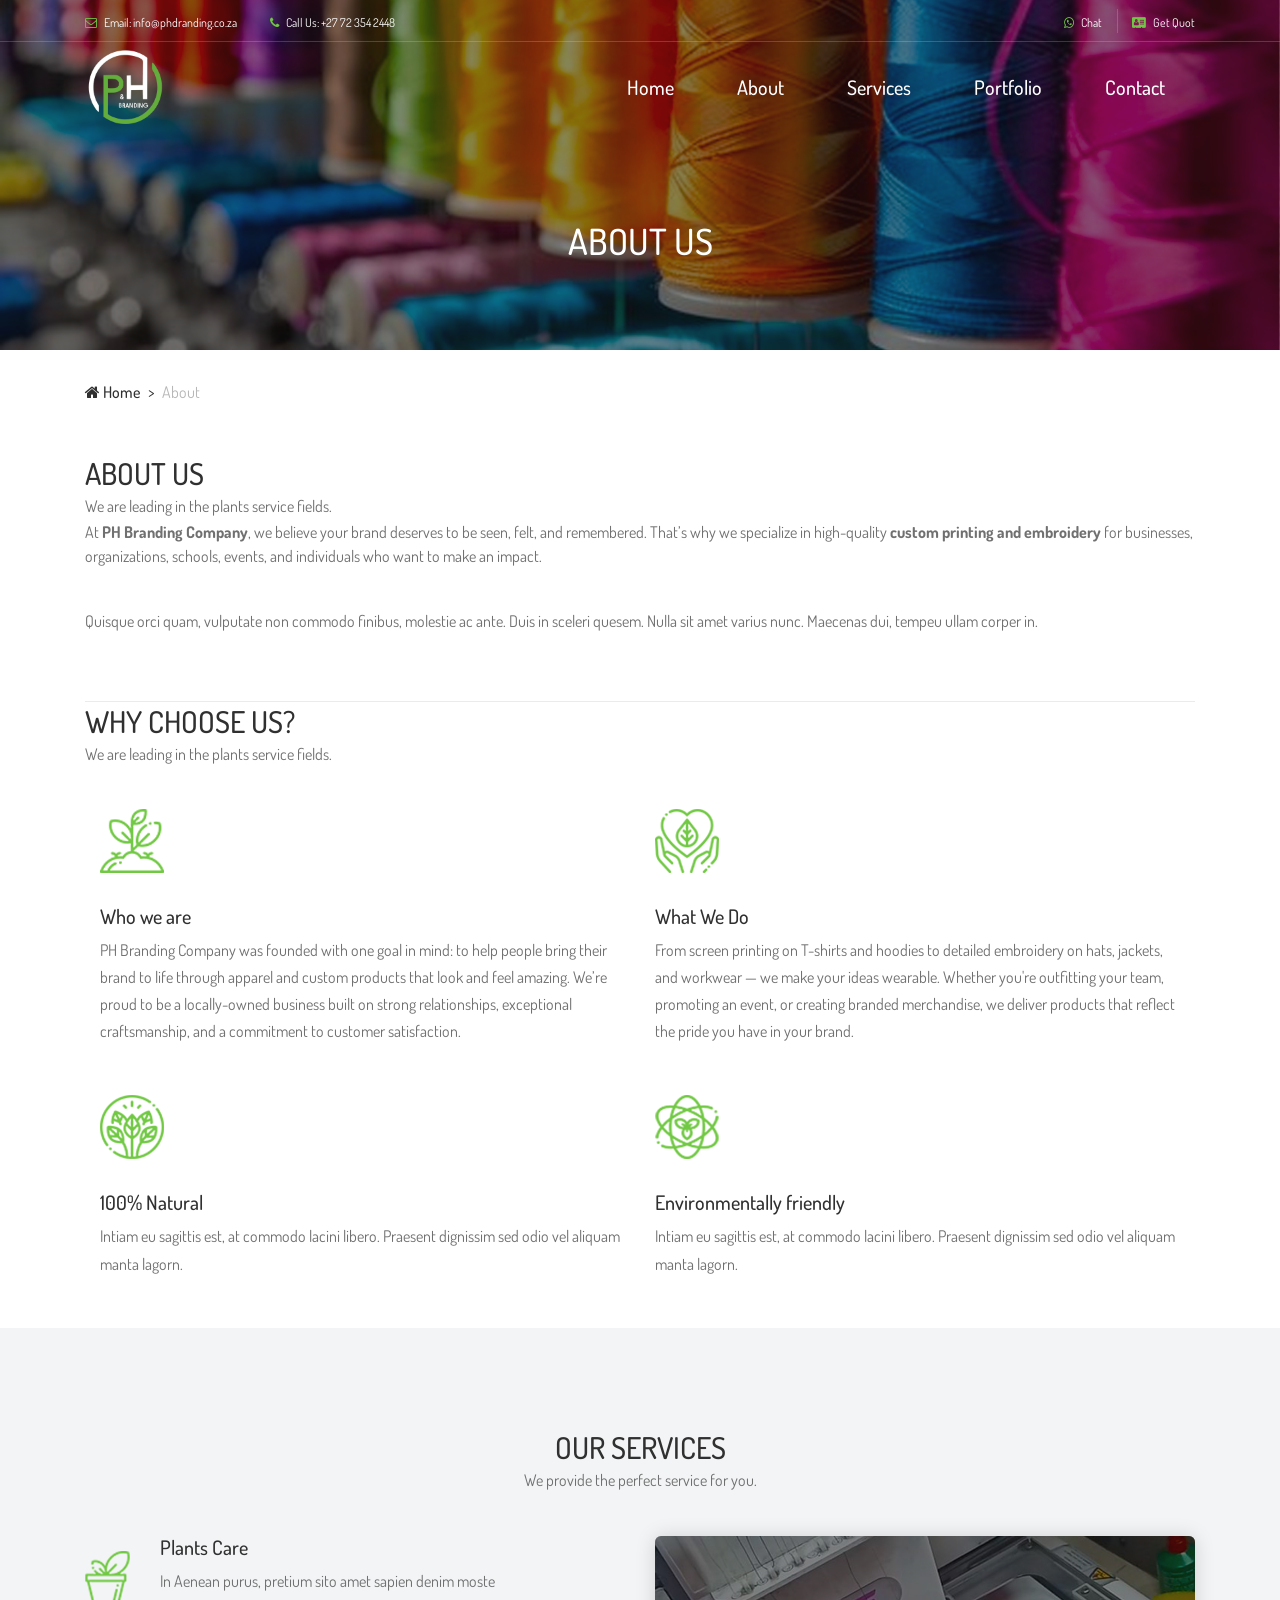
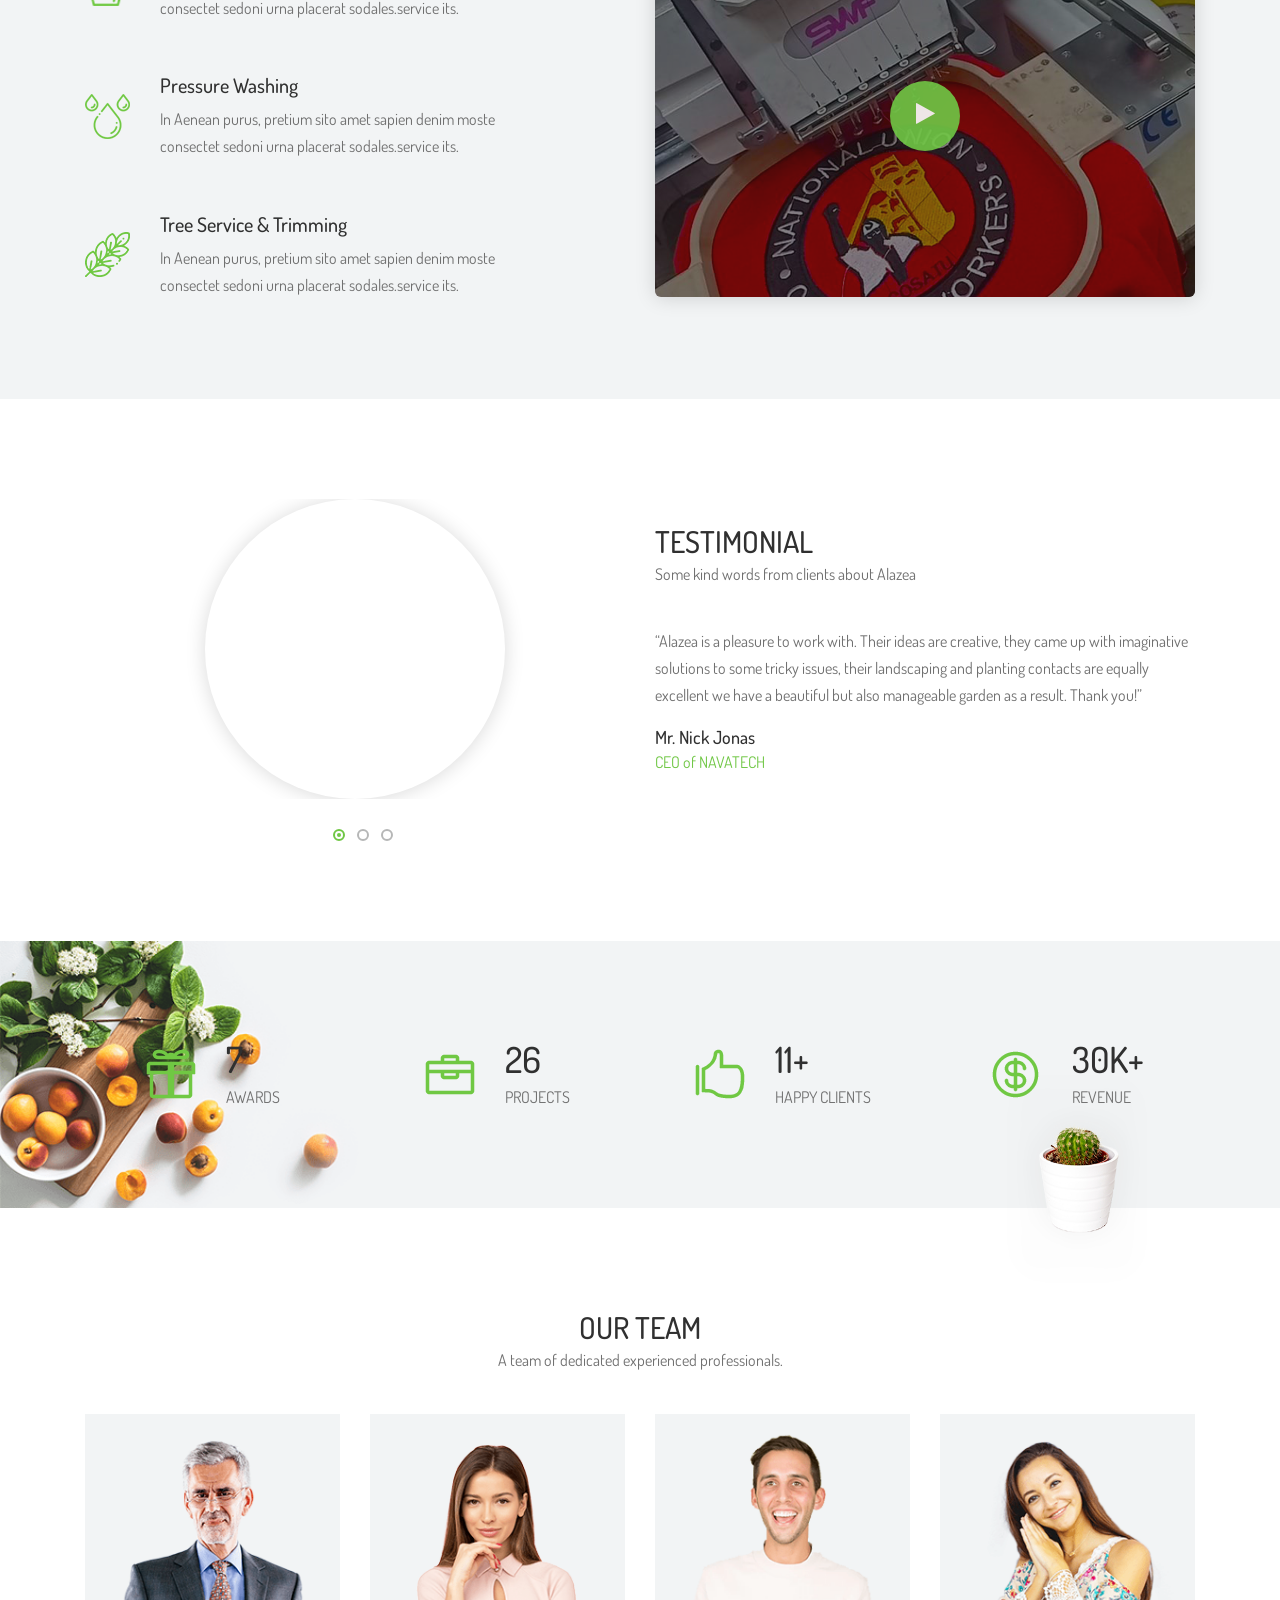
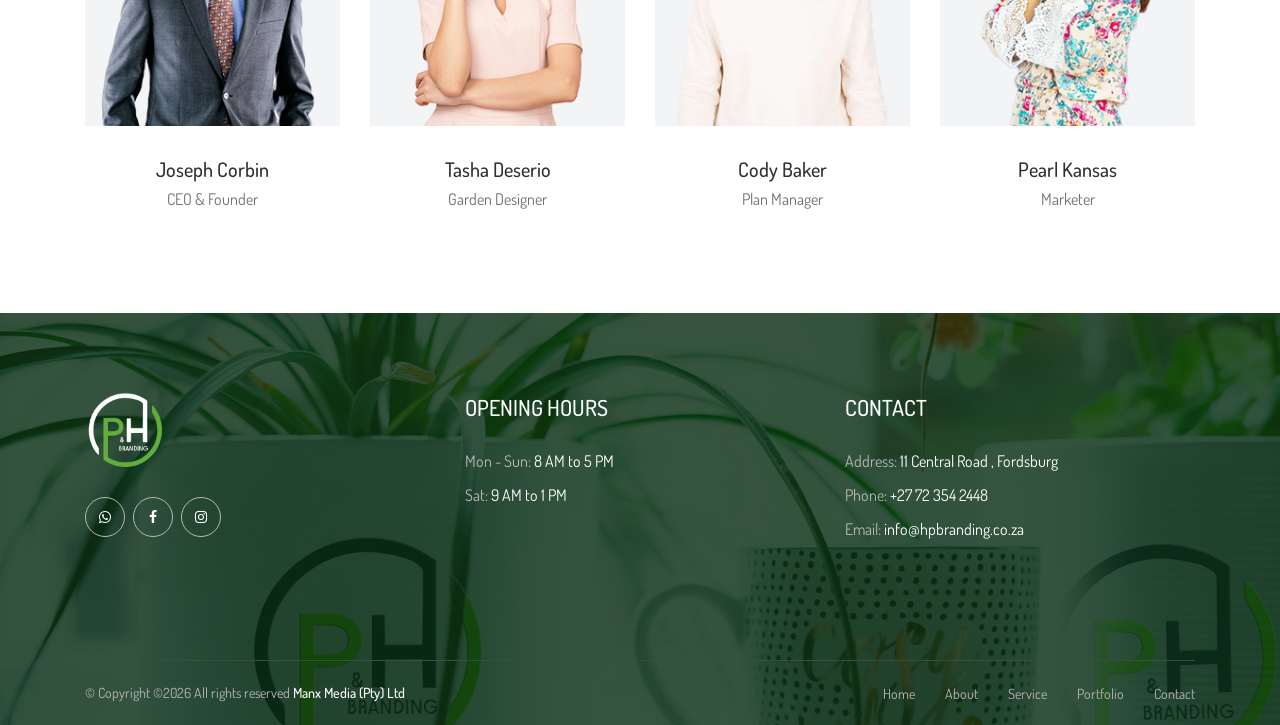
==== commit 19fad18f: "Website V2" ====
--- a/about.html
+++ b/about.html
@@ -39,33 +39,21 @@
                         <div class="top-header-content d-flex align-items-center justify-content-between">
                             <!-- Top Header Content -->
                             <div class="top-header-meta">
-                                <a href="#" data-toggle="tooltip" data-placement="bottom" title="infodeercreative@gmail.com"><i class="fa fa-envelope-o" aria-hidden="true"></i> <span>Email: infodeercreative@gmail.com</span></a>
-                                <a href="#" data-toggle="tooltip" data-placement="bottom" title="+1 234 122 122"><i class="fa fa-phone" aria-hidden="true"></i> <span>Call Us: +1 234 122 122</span></a>
+                                <a href="mailto:info@phdranding.co.za" data-toggle="tooltip" data-placement="bottom" title="info@phdranding.co.za"><i class="fa fa-envelope-o" aria-hidden="true"></i> <span>Email: info@phdranding.co.za</span></a>
+                                <a href="tel:+27723542448" data-toggle="tooltip" data-placement="bottom" title="+27 72 354 2448"><i class="fa fa-phone" aria-hidden="true"></i> <span>Call Us: +27 72 354 2448</span></a>
                             </div>
 
                             <!-- Top Header Content -->
                             <div class="top-header-meta d-flex">
                                 <!-- Language Dropdown -->
-                                <div class="language-dropdown">
-                                    <div class="dropdown">
-                                        <button class="btn btn-secondary dropdown-toggle mr-30" type="button" id="dropdownMenuButton" data-toggle="dropdown" aria-haspopup="true" aria-expanded="false">Language</button>
-                                        <div class="dropdown-menu" aria-labelledby="dropdownMenuButton">
-                                            <a class="dropdown-item" href="#">USA</a>
-                                            <a class="dropdown-item" href="#">UK</a>
-                                            <a class="dropdown-item" href="#">Bangla</a>
-                                            <a class="dropdown-item" href="#">Hindi</a>
-                                            <a class="dropdown-item" href="#">Spanish</a>
-                                            <a class="dropdown-item" href="#">Latin</a>
-                                        </div>
-                                    </div>
-                                </div>
+                                
                                 <!-- Login -->
-                                <div class="login">
-                                    <a href="#"><i class="fa fa-user" aria-hidden="true"></i> <span>Login</span></a>
+                                <div class="Chat">
+                                    <a href="https://api.whatsapp.com/send/?phone=2772354 2448&text=Hi+I+have+a+query%2C+please+help" title="Whatsapp Chat"><i class="fa fa-whatsapp" aria-hidden="true"></i> <span>Chat</span></a>
                                 </div>
                                 <!-- Cart -->
                                 <div class="cart">
-                                    <a href="#"><i class="fa fa-shopping-cart" aria-hidden="true"></i> <span>Cart <span class="cart-quantity">(1)</span></span></a>
+                                    <a href="contact.html" title="Get Quotation"><i class="fa fa-address-card" aria-hidden="true" ></i> <span>Get Quot</span></a>
                                 </div>
                             </div>
                         </div>
@@ -82,7 +70,7 @@
                     <nav class="classy-navbar justify-content-between" id="alazeaNav">
 
                         <!-- Nav Brand -->
-                        <a href="index.html" class="nav-brand"><img src="img/core-img/logo.png" alt=""></a>
+                        <a href="index.html" class="nav-brand"><img src="img/core-img/logo.png"  width="80" height="" alt=""></a>
 
                         <!-- Navbar Toggler -->
                         <div class="classy-navbar-toggler">
@@ -102,43 +90,10 @@
                                 <ul>
                                     <li><a href="index.html">Home</a></li>
                                     <li><a href="about.html">About</a></li>
-                                    <li><a href="#">Pages</a>
-                                        <ul class="dropdown">
-                                            <li><a href="index.html">Home</a></li>
-                                            <li><a href="about.html">About</a></li>
-                                            <li><a href="shop.html">Shop</a>
-                                                <ul class="dropdown">
-                                                    <li><a href="shop.html">Shop</a></li>
-                                                    <li><a href="shop-details.html">Shop Details</a></li>
-                                                    <li><a href="cart.html">Shopping Cart</a></li>
-                                                    <li><a href="checkout.html">Checkout</a></li>
-                                                </ul>
-                                            </li>
-                                            <li><a href="portfolio.html">Portfolio</a>
-                                                <ul class="dropdown">
-                                                    <li><a href="portfolio.html">Portfolio</a></li>
-                                                    <li><a href="single-portfolio.html">Portfolio Details</a></li>
-                                                </ul>
-                                            </li>
-                                            <li><a href="blog.html">Blog</a>
-                                                <ul class="dropdown">
-                                                    <li><a href="blog.html">Blog</a></li>
-                                                    <li><a href="single-post.html">Blog Details</a></li>
-                                                </ul>
-                                            </li>
-                                            <li><a href="contact.html">Contact</a></li>
-                                        </ul>
-                                    </li>
-                                    <li><a href="shop.html">Shop</a></li>
+                                    <li><a href="services.html">Services</a></li>
                                     <li><a href="portfolio.html">Portfolio</a></li>
                                     <li><a href="contact.html">Contact</a></li>
                                 </ul>
-
-                                <!-- Search Icon -->
-                                <div id="searchIcon">
-                                    <i class="fa fa-search" aria-hidden="true"></i>
-                                </div>
-
                             </div>
                             <!-- Navbar End -->
                         </div>
@@ -185,71 +140,47 @@
     <section class="about-us-area">
         <div class="container">
             <div class="row justify-content-between">
-                <div class="col-12 col-lg-5">
+                <div class="col-12 col-lg-12">
                     <!-- Section Heading -->
                     <div class="section-heading">
                         <h2>ABOUT US</h2>
                         <p>We are leading in the plants service fields.</p>
-                    </div>
+                    At <strong data-start="264" data-end="287">PH Branding Company</strong>, we believe your brand deserves to be seen, felt, and remembered. That&rsquo;s why we specialize in high-quality <strong data-start="395" data-end="429">custom printing and embroidery</strong> for businesses, organizations, schools, events, and individuals who want to make an impact.                    </div>
                     <p>Quisque orci quam, vulputate non commodo finibus, molestie ac ante. Duis in sceleri quesem. Nulla sit amet varius nunc. Maecenas dui, tempeu ullam corper in.</p>
-
-                    <!-- Progress Bar Content Area -->
-                    <div class="alazea-progress-bar mb-50">
-                        <!-- Single Progress Bar -->
-                        <div class="single_progress_bar">
-                            <p>Office plants</p>
-                            <div id="bar1" class="barfiller">
-                                <div class="tipWrap">
-                                    <span class="tip"></span>
-                                </div>
-                                <span class="fill" data-percentage="80"></span>
-                            </div>
-                        </div>
-
-                        <!-- Single Progress Bar -->
-                        <div class="single_progress_bar">
-                            <p>Field manager</p>
-                            <div id="bar2" class="barfiller">
-                                <div class="tipWrap">
-                                    <span class="tip"></span>
-                                </div>
-                                <span class="fill" data-percentage="70"></span>
-                            </div>
-                        </div>
-
-                        <!-- Single Progress Bar -->
-                        <div class="single_progress_bar">
-                            <p>Landscape design</p>
-                            <div id="bar3" class="barfiller">
-                                <div class="tipWrap">
-                                    <span class="tip"></span>
-                                </div>
-                                <span class="fill" data-percentage="85"></span>
-                            </div>
-                        </div>
-
-                        <!-- Single Progress Bar -->
-                        <div class="single_progress_bar">
-                            <p>Garden Care</p>
-                            <div id="bar4" class="barfiller">
-                                <div class="tipWrap">
-                                    <span class="tip"></span>
-                                </div>
-                                <span class="fill" data-percentage="65"></span>
-                            </div>
-                        </div>
-                    </div>
-                </div>
-
-                <div class="col-12 col-lg-6">
+                   
+                </div>
+            </div>
+        </div>
+
+        <div class="container">
+            <div class="row">
+                <div class="col-12">
+                    <div class="border-line"></div>
+                </div>
+            </div>
+        </div>
+    </section>
+	
+	    <section class="about-us-area">
+        <div class="container">
+	<div class="row justify-content-between">
+                <div class="col-12 col-lg-12">
+                    <!-- Section Heading -->
+                    <div class="section-heading">
+                        <h2>Why choose us?</h2>
+                        <p>We are leading in the plants service fields.</p>                   
+                </div>
+
+                <div class="col-12 col-lg-12">
                     <div class="alazea-benefits-area">
                         <div class="row">
                             <!-- Single Benefits Area -->
                             <div class="col-12 col-sm-6">
                                 <div class="single-benefits-area">
                                     <img src="img/core-img/b1.png" alt="">
-                                    <h5>Quality Products</h5>
-                                    <p>Intiam eu sagittis est, at commodo lacini libero. Praesent dignissim sed odio vel aliquam manta lagorn.</p>
+                                    <h5>Who we are</h5>
+                                    <p>
+PH Branding Company was founded with one goal in mind: to help people bring their brand to life through apparel and custom products that look and feel amazing. We’re proud to be a locally-owned business built on strong relationships, exceptional craftsmanship, and a commitment to customer satisfaction.</p>
                                 </div>
                             </div>
 
@@ -257,8 +188,8 @@
                             <div class="col-12 col-sm-6">
                                 <div class="single-benefits-area">
                                     <img src="img/core-img/b2.png" alt="">
-                                    <h5>Perfect Service</h5>
-                                    <p>Intiam eu sagittis est, at commodo lacini libero. Praesent dignissim sed odio vel aliquam manta lagorn.</p>
+                                    <h5>What We Do</h5>
+                                    <p>From screen printing on T-shirts and hoodies to detailed embroidery on hats, jackets, and workwear — we make your ideas wearable. Whether you're outfitting your team, promoting an event, or creating branded merchandise, we deliver products that reflect the pride you have in your brand.</p>
                                 </div>
                             </div>
 
@@ -283,16 +214,8 @@
                     </div>
                 </div>
             </div>
-        </div>
-
-        <div class="container">
-            <div class="row">
-                <div class="col-12">
-                    <div class="border-line"></div>
-                </div>
-            </div>
-        </div>
-    </section>
+			</div>
+			</div>
     <!-- ##### About Area End ##### -->
 
     <!-- ##### Service Area Start ##### -->
@@ -639,90 +562,46 @@
                 <div class="row">
 
                     <!-- Single Footer Widget -->
-                    <div class="col-12 col-sm-6 col-lg-3">
+                    <div class="col-12 col-sm-6 col-lg-4">
                         <div class="single-footer-widget">
                             <div class="footer-logo mb-30">
-                                <a href="#"><img src="img/core-img/logo.png" alt=""></a>
-                            </div>
-                            <p>Lorem ipsum dolor sit samet, consectetur adipiscing elit. India situs atione mantor</p>
-                            <div class="social-info">
-                                <a href="#"><i class="fa fa-facebook" aria-hidden="true"></i></a>
-                                <a href="#"><i class="fa fa-twitter" aria-hidden="true"></i></a>
-                                <a href="#"><i class="fa fa-google-plus" aria-hidden="true"></i></a>
-                                <a href="#"><i class="fa fa-instagram" aria-hidden="true"></i></a>
-                                <a href="#"><i class="fa fa-linkedin" aria-hidden="true"></i></a>
-                            </div>
-                        </div>
-                    </div>
-
-                    <!-- Single Footer Widget -->
-                    <div class="col-12 col-sm-6 col-lg-3">
+                                <a href="#"><img src="img/core-img/logo.png" width="80" Height="" alt="Logo"></a>
+                            </div>
+<div class="social-info">
+				<a href="https://api.whatsapp.com/send/?phone=2772354 2448&text=Hi+I+have+a+query%2C+please+help"><i class="fa fa-whatsapp" aria-hidden="true"></i></a>
+                <a href="#"><i class="fa fa-facebook" aria-hidden="true"></i></a>
+                <a href="#"><i class="fa fa-instagram" aria-hidden="true"></i></a>
+              </div>
+                        </div>
+                    </div>
+
+                      
+                    <div class="col-12 col-sm-6 col-lg-4">
                         <div class="single-footer-widget">
                             <div class="widget-title">
-                                <h5>QUICK LINK</h5>
-                            </div>
-                            <nav class="widget-nav">
-                                <ul>
-                                    <li><a href="#">Purchase</a></li>
-                                    <li><a href="#">FAQs</a></li>
-                                    <li><a href="#">Payment</a></li>
-                                    <li><a href="#">News</a></li>
-                                    <li><a href="#">Return</a></li>
-                                    <li><a href="#">Advertise</a></li>
-                                    <li><a href="#">Shipping</a></li>
-                                    <li><a href="#">Career</a></li>
-                                    <li><a href="#">Orders</a></li>
-                                    <li><a href="#">Policities</a></li>
-                                </ul>
-                            </nav>
+                                <h5>Opening Hours</h5>
+                            </div>
+
+                            <!-- Single Best Seller Products -->
+                            <div class="contact-information">
+								<p><span>Mon - Sun:</span> 8 AM to 5 PM</p>
+                                <p><span>Sat:</span> 9 AM to 1 PM</p>
+								</div>
                         </div>
                     </div>
 
                     <!-- Single Footer Widget -->
-                    <div class="col-12 col-sm-6 col-lg-3">
-                        <div class="single-footer-widget">
-                            <div class="widget-title">
-                                <h5>BEST SELLER</h5>
-                            </div>
-
-                            <!-- Single Best Seller Products -->
-                            <div class="single-best-seller-product d-flex align-items-center">
-                                <div class="product-thumbnail">
-                                    <a href="shop-details.html"><img src="img/bg-img/4.jpg" alt=""></a>
-                                </div>
-                                <div class="product-info">
-                                    <a href="shop-details.html">Cactus Flower</a>
-                                    <p>$10.99</p>
-                                </div>
-                            </div>
-
-                            <!-- Single Best Seller Products -->
-                            <div class="single-best-seller-product d-flex align-items-center">
-                                <div class="product-thumbnail">
-                                    <a href="shop-details.html"><img src="img/bg-img/5.jpg" alt=""></a>
-                                </div>
-                                <div class="product-info">
-                                    <a href="shop-details.html">Tulip Flower</a>
-                                    <p>$11.99</p>
-                                </div>
-                            </div>
-                        </div>
-                    </div>
-
-                    <!-- Single Footer Widget -->
-                    <div class="col-12 col-sm-6 col-lg-3">
+                    <div class="col-12 col-sm-6 col-lg-4">
                         <div class="single-footer-widget">
                             <div class="widget-title">
                                 <h5>CONTACT</h5>
                             </div>
 
                             <div class="contact-information">
-                                <p><span>Address:</span> 505 Silk Rd, New York</p>
-                                <p><span>Phone:</span> +1 234 122 122</p>
-                                <p><span>Email:</span> info.deercreative@gmail.com</p>
-                                <p><span>Open hours:</span> Mon - Sun: 8 AM to 9 PM</p>
-                                <p><span>Happy hours:</span> Sat: 2 PM to 4 PM</p>
-                            </div>
+                                <p><span>Address:</span> 11 Central Road , Fordsburg</p>
+                                <p><span>Phone:</span> +27 72 354 2448</p>
+                                <p><span>Email:</span> info@hpbranding.co.za</p>
+                          </div>
                         </div>
                     </div>
                 </div>
@@ -739,9 +618,8 @@
                     <!-- Copywrite Text -->
                     <div class="col-12 col-md-6">
                         <div class="copywrite-text">
-                            <p>&copy; <!-- Link back to Colorlib can't be removed. Template is licensed under CC BY 3.0. -->
-Copyright &copy;<script>document.write(new Date().getFullYear());</script> All rights reserved | This template is made with <i class="fa fa-heart-o" aria-hidden="true"></i> by <a href="https://colorlib.com" target="_blank">Colorlib</a>
-<!-- Link back to Colorlib can't be removed. Template is licensed under CC BY 3.0. -->
+                            <p>&copy; 
+Copyright &copy;<script>document.write(new Date().getFullYear());</script> All rights reserved <a href="https://www.manxmedia.co.za" target="_blank"> Manx Media (Pty) Ltd</a>
 </p>
                         </div>
                     </div>
@@ -750,12 +628,11 @@
                         <div class="footer-nav">
                             <nav>
                                 <ul>
-                                    <li><a href="#">Home</a></li>
-                                    <li><a href="#">About</a></li>
-                                    <li><a href="#">Service</a></li>
-                                    <li><a href="#">Portfolio</a></li>
-                                    <li><a href="#">Blog</a></li>
-                                    <li><a href="#">Contact</a></li>
+                                    <li><a href="index.html">Home</a></li>
+                                    <li><a href="about.html">About</a></li>
+                                    <li><a href="service">Service</a></li>
+                                    <li><a href="portfolio.html">Portfolio</a></li>
+                                    <li><a href="contact.html">Contact</a></li>
                                 </ul>
                             </nav>
                         </div>
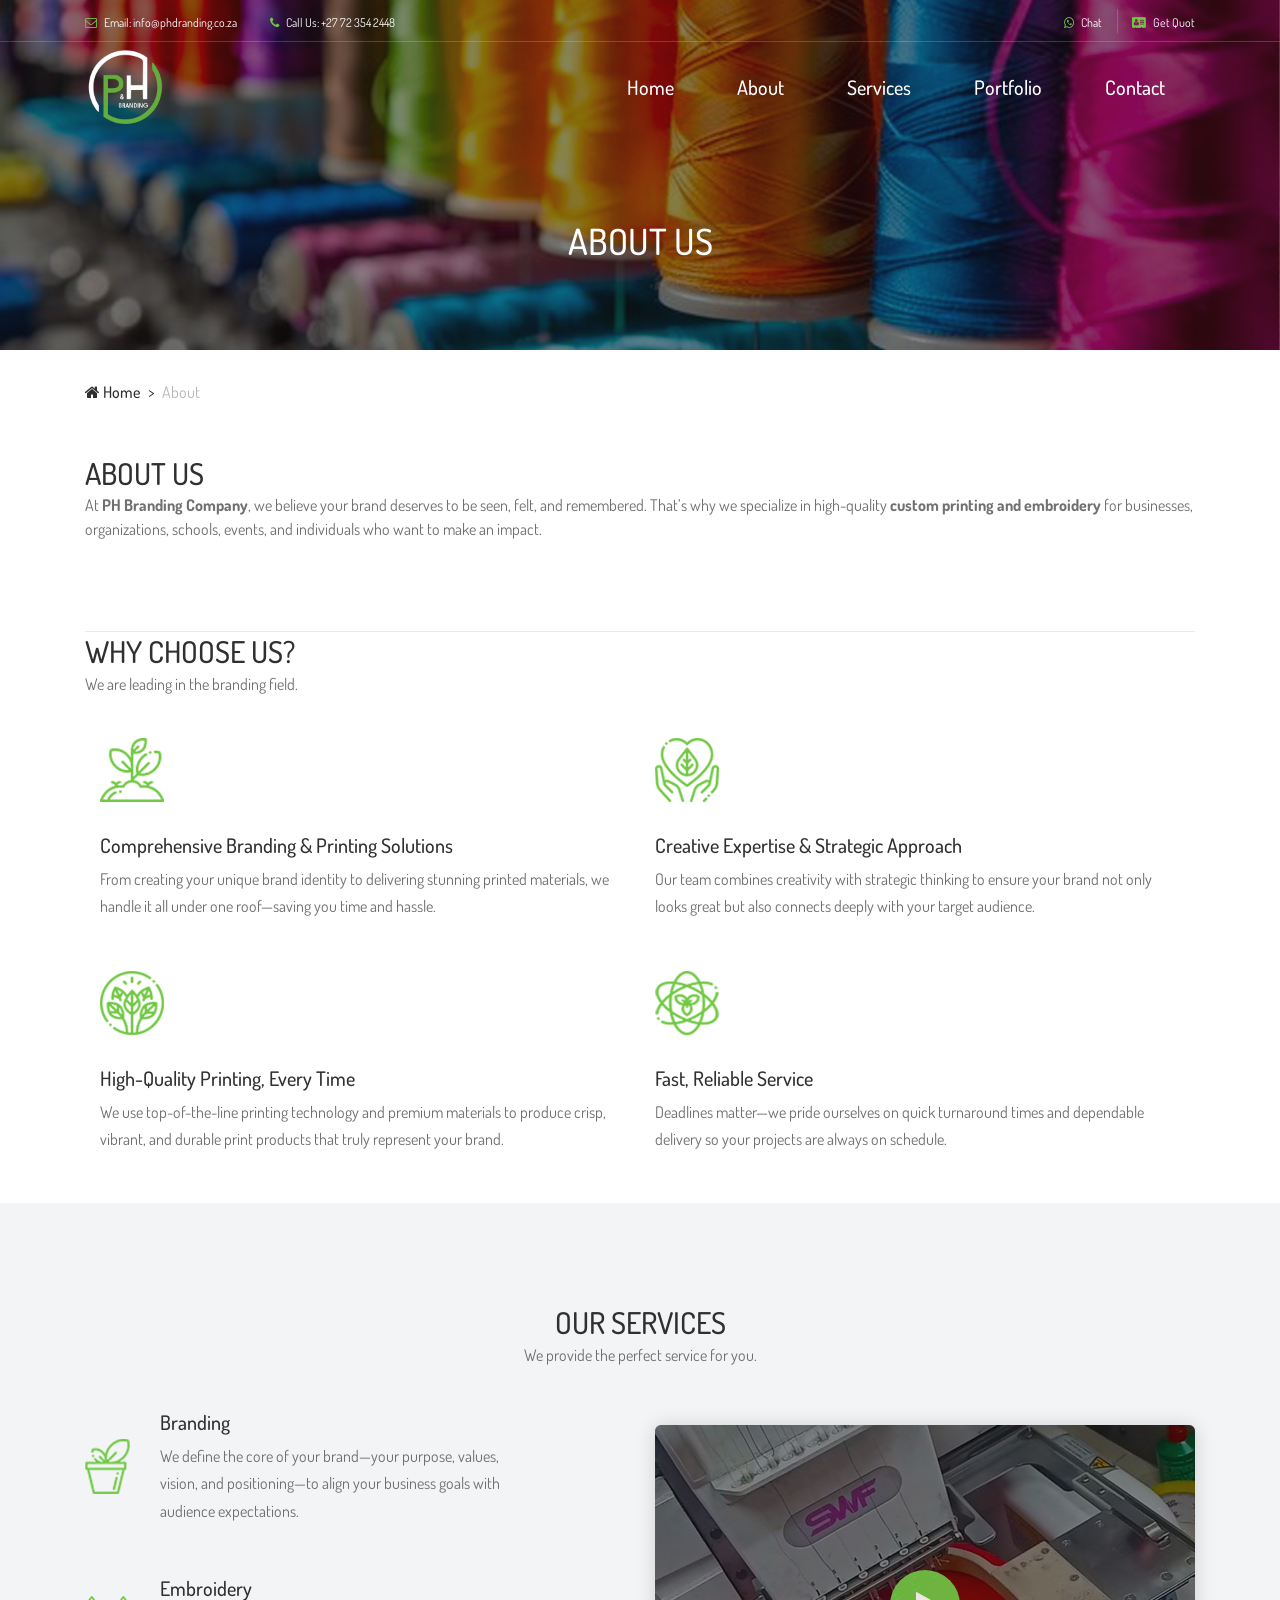
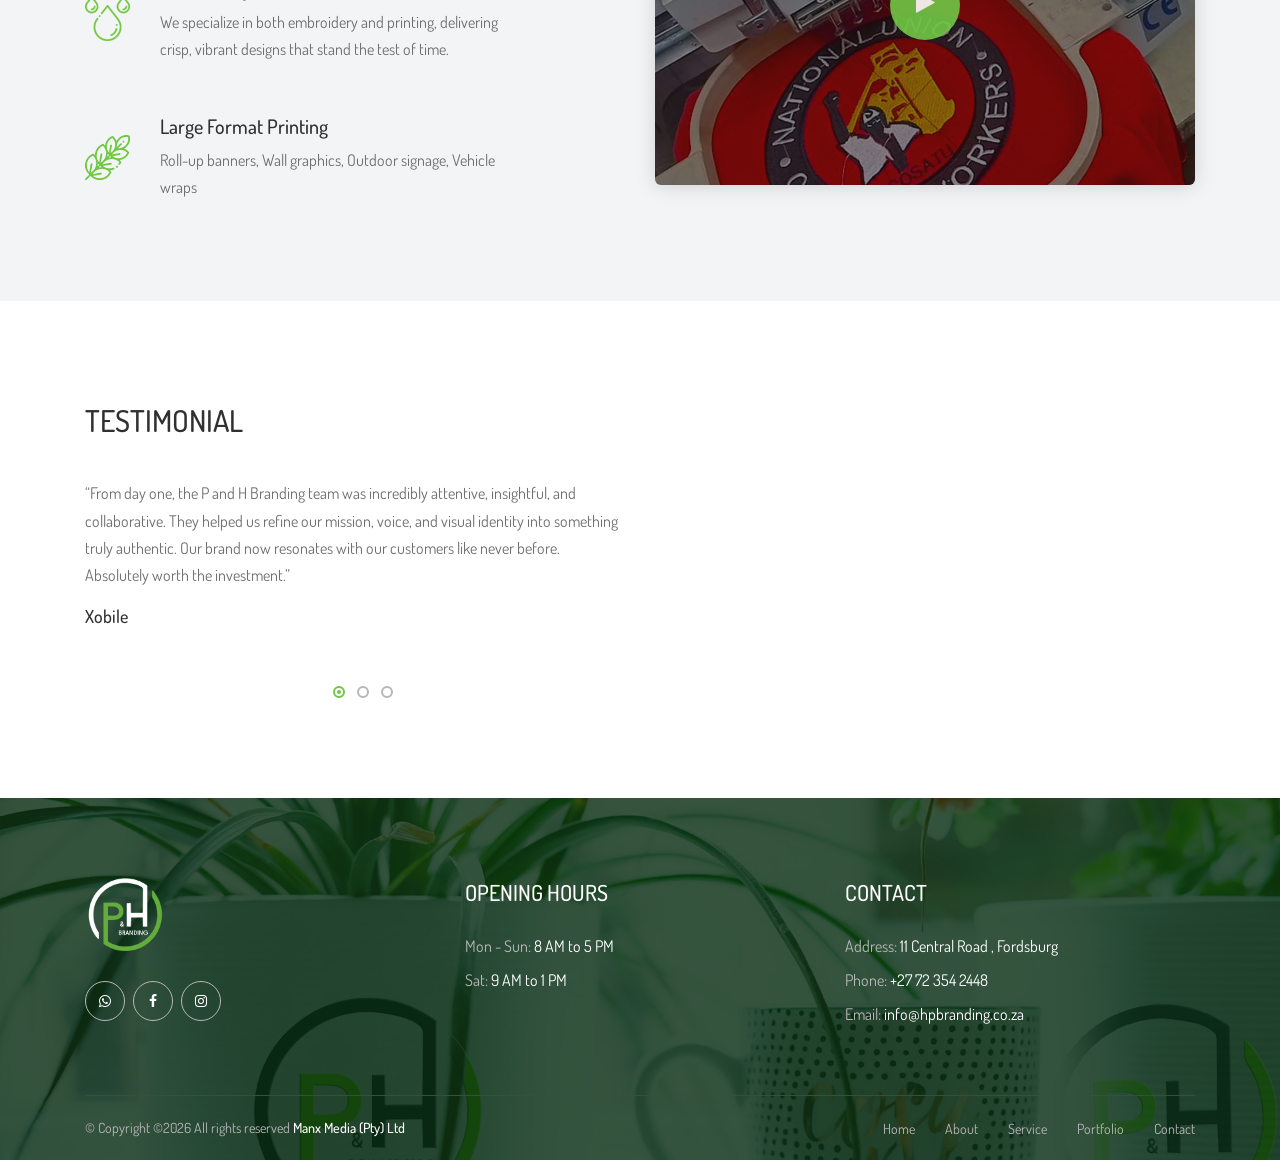
==== commit 43c9f026: "WEBSITE V3" ====
--- a/about.html
+++ b/about.html
@@ -144,9 +144,9 @@
                     <!-- Section Heading -->
                     <div class="section-heading">
                         <h2>ABOUT US</h2>
-                        <p>We are leading in the plants service fields.</p>
+                        
                     At <strong data-start="264" data-end="287">PH Branding Company</strong>, we believe your brand deserves to be seen, felt, and remembered. That&rsquo;s why we specialize in high-quality <strong data-start="395" data-end="429">custom printing and embroidery</strong> for businesses, organizations, schools, events, and individuals who want to make an impact.                    </div>
-                    <p>Quisque orci quam, vulputate non commodo finibus, molestie ac ante. Duis in sceleri quesem. Nulla sit amet varius nunc. Maecenas dui, tempeu ullam corper in.</p>
+                   
                    
                 </div>
             </div>
@@ -161,14 +161,14 @@
         </div>
     </section>
 	
-	    <section class="about-us-area">
-        <div class="container">
+<section class="about-us-area">
+     <div class="container">
 	<div class="row justify-content-between">
                 <div class="col-12 col-lg-12">
                     <!-- Section Heading -->
                     <div class="section-heading">
                         <h2>Why choose us?</h2>
-                        <p>We are leading in the plants service fields.</p>                   
+                        <p>We are leading in the branding field.</p>                   
                 </div>
 
                 <div class="col-12 col-lg-12">
@@ -178,9 +178,8 @@
                             <div class="col-12 col-sm-6">
                                 <div class="single-benefits-area">
                                     <img src="img/core-img/b1.png" alt="">
-                                    <h5>Who we are</h5>
-                                    <p>
-PH Branding Company was founded with one goal in mind: to help people bring their brand to life through apparel and custom products that look and feel amazing. We’re proud to be a locally-owned business built on strong relationships, exceptional craftsmanship, and a commitment to customer satisfaction.</p>
+                                    <h5>Comprehensive Branding &amp; Printing Solutions</h5>
+                                    <p>From creating your unique brand identity to delivering stunning printed materials, we handle it all under one roof—saving you time and hassle.</p>
                                 </div>
                             </div>
 
@@ -188,8 +187,8 @@
                             <div class="col-12 col-sm-6">
                                 <div class="single-benefits-area">
                                     <img src="img/core-img/b2.png" alt="">
-                                    <h5>What We Do</h5>
-                                    <p>From screen printing on T-shirts and hoodies to detailed embroidery on hats, jackets, and workwear — we make your ideas wearable. Whether you're outfitting your team, promoting an event, or creating branded merchandise, we deliver products that reflect the pride you have in your brand.</p>
+                                    <h5>Creative Expertise & Strategic Approach</h5>
+                                    <p>Our team combines creativity with strategic thinking to ensure your brand not only looks great but also connects deeply with your target audience.</p>
                                 </div>
                             </div>
 
@@ -197,8 +196,8 @@
                             <div class="col-12 col-sm-6">
                                 <div class="single-benefits-area">
                                     <img src="img/core-img/b3.png" alt="">
-                                    <h5>100% Natural</h5>
-                                    <p>Intiam eu sagittis est, at commodo lacini libero. Praesent dignissim sed odio vel aliquam manta lagorn.</p>
+                                    <h5>High-Quality Printing, Every Time</h5>
+                                    <p>We use top-of-the-line printing technology and premium materials to produce crisp, vibrant, and durable print products that truly represent your brand.</p>
                                 </div>
                             </div>
 
@@ -206,8 +205,8 @@
                             <div class="col-12 col-sm-6">
                                 <div class="single-benefits-area">
                                     <img src="img/core-img/b4.png" alt="">
-                                    <h5>Environmentally friendly</h5>
-                                    <p>Intiam eu sagittis est, at commodo lacini libero. Praesent dignissim sed odio vel aliquam manta lagorn.</p>
+                                    <h5>Fast, Reliable Service</h5>
+                                    <p>Deadlines matter—we pride ourselves on quick turnaround times and dependable delivery so your projects are always on schedule.</p>
                                 </div>
                             </div>
                         </div>
@@ -216,6 +215,7 @@
             </div>
 			</div>
 			</div>
+	</section>
     <!-- ##### About Area End ##### -->
 
     <!-- ##### Service Area Start ##### -->
@@ -243,8 +243,8 @@
                             </div>
                             <!-- Content -->
                             <div class="service-content">
-                                <h5>Plants Care</h5>
-                                <p>In Aenean purus, pretium sito amet sapien denim moste consectet sedoni urna placerat sodales.service its.</p>
+                                <h5>Branding</h5>
+                                <p>We define the core of your brand—your purpose, values, vision, and positioning—to align your business goals with audience expectations.</p>
                             </div>
                         </div>
 
@@ -256,8 +256,8 @@
                             </div>
                             <!-- Content -->
                             <div class="service-content">
-                                <h5>Pressure Washing</h5>
-                                <p>In Aenean purus, pretium sito amet sapien denim moste consectet sedoni urna placerat sodales.service its.</p>
+                                <h5>Embroidery</h5>
+                                <p>We specialize in both embroidery and printing, delivering crisp, vibrant designs that stand the test of time.</p>
                             </div>
                         </div>
 
@@ -269,8 +269,8 @@
                             </div>
                             <!-- Content -->
                             <div class="service-content">
-                                <h5>Tree Service &amp; Trimming</h5>
-                                <p>In Aenean purus, pretium sito amet sapien denim moste consectet sedoni urna placerat sodales.service its.</p>
+                                <h5>Large Format Printing</h5>
+                                <p>Roll-up banners, Wall graphics, Outdoor signage, Vehicle wraps</p>
                             </div>
                         </div>
 
@@ -300,23 +300,17 @@
                         <!-- Single Testimonial Slide -->
                         <div class="single-testimonial-slide">
                             <div class="row align-items-center">
-                                <div class="col-12 col-md-6">
-                                    <div class="testimonial-thumb">
-                                        <img src="img/bg-img/13.jpg" alt="">
-                                    </div>
-                                </div>
+                                
                                 <div class="col-12 col-md-6">
                                     <div class="testimonial-content">
                                         <!-- Section Heading -->
                                         <div class="section-heading">
                                             <h2>TESTIMONIAL</h2>
-                                            <p>Some kind words from clients about Alazea</p>
                                         </div>
-                                        <p>“Alazea is a pleasure to work with. Their ideas are creative, they came up with imaginative solutions to some tricky issues, their landscaping and planting contacts are equally excellent we have a beautiful but also manageable garden as a result. Thank you!”</p>
+                                        <p>“From day one, the P and H Branding team was incredibly attentive, insightful, and collaborative. They helped us refine our mission, voice, and visual identity into something truly authentic. Our brand now resonates with our customers like never before. Absolutely worth the investment.”</p>
                                         <div class="testimonial-author-info">
-                                            <h6>Mr. Nick Jonas</h6>
-                                            <p>CEO of NAVATECH</p>
-                                        </div>
+                                            <h6>Xobile</h6>
+                                                                              </div>
                                     </div>
                                 </div>
                             </div>
@@ -325,23 +319,17 @@
                         <!-- Single Testimonial Slide -->
                         <div class="single-testimonial-slide">
                             <div class="row align-items-center">
-                                <div class="col-12 col-md-6">
-                                    <div class="testimonial-thumb">
-                                        <img src="img/bg-img/14.jpg" alt="">
-                                    </div>
-                                </div>
+
                                 <div class="col-12 col-md-6">
                                     <div class="testimonial-content">
                                         <!-- Section Heading -->
                                         <div class="section-heading">
                                             <h2>TESTIMONIAL</h2>
-                                            <p>Some kind words from clients about Alazea</p>
-                                        </div>
-                                        <p>“Alazea is a pleasure to work with. Their ideas are creative, they came up with imaginative solutions to some tricky issues, their landscaping and planting contacts are equally excellent we have a beautiful but also manageable garden as a result. Thank you!”</p>
+                                            </div>
+                                        <p>“Working with P and H was a game-changer for our business. They didn’t just design a logo—they built an identity that truly reflects who we are. From the branding strategy to the final printed materials, everything was seamless, professional, and high-quality. Our business cards, brochures, and signage have never looked better. We constantly get compliments!”</p>
                                         <div class="testimonial-author-info">
-                                            <h6>Mr. Nazrul Islam</h6>
-                                            <p>CEO of NAVATECH</p>
-                                        </div>
+                                            <h6>Nazrul</h6>
+                                                                                   </div>
                                     </div>
                                 </div>
                             </div>
@@ -350,23 +338,16 @@
                         <!-- Single Testimonial Slide -->
                         <div class="single-testimonial-slide">
                             <div class="row align-items-center">
-                                <div class="col-12 col-md-6">
-                                    <div class="testimonial-thumb">
-                                        <img src="img/bg-img/15.jpg" alt="">
-                                    </div>
-                                </div>
                                 <div class="col-12 col-md-6">
                                     <div class="testimonial-content">
                                         <!-- Section Heading -->
                                         <div class="section-heading">
                                             <h2>TESTIMONIAL</h2>
-                                            <p>Some kind words from clients about Alazea</p>
-                                        </div>
-                                        <p>“Alazea is a pleasure to work with. Their ideas are creative, they came up with imaginative solutions to some tricky issues, their landscaping and planting contacts are equally excellent we have a beautiful but also manageable garden as a result. Thank you!”</p>
+                                      </div>
+                                        <p>“P and H Branding brought a level of strategy and creativity that exceeded all expectations. They don’t just design — they deeply understand the essence of a business and build a brand that’s meaningful and memorable. Highly recommend their team for anyone serious about branding.”</p>
                                         <div class="testimonial-author-info">
-                                            <h6>Mr. Jonas Nick</h6>
-                                            <p>CEO of NAVATECH</p>
-                                        </div>
+                                            <h6>Marcus</h6>
+                                      </div>
                                     </div>
                                 </div>
                             </div>
@@ -379,180 +360,6 @@
     </section>
     <!-- ##### Testimonial Area End ##### -->
 
-    <!-- ##### Cool Facts Area Start ##### -->
-    <section class="cool-facts-area bg-img section-padding-100-0" style="background-image: url(img/bg-img/cool-facts.png);">
-        <div class="container">
-            <div class="row">
-
-                <!-- Single Cool Facts Area -->
-                <div class="col-12 col-sm-6 col-md-3">
-                    <div class="single-cool-fact d-flex align-items-center justify-content-center mb-100">
-                        <div class="cf-icon">
-                            <img src="img/core-img/cf1.png" alt="">
-                        </div>
-                        <div class="cf-content">
-                            <h2><span class="counter">20</span></h2>
-                            <h6>AWARDS</h6>
-                        </div>
-                    </div>
-                </div>
-
-                <!-- Single Cool Facts Area -->
-                <div class="col-12 col-sm-6 col-md-3">
-                    <div class="single-cool-fact d-flex align-items-center justify-content-center mb-100">
-                        <div class="cf-icon">
-                            <img src="img/core-img/cf2.png" alt="">
-                        </div>
-                        <div class="cf-content">
-                            <h2><span class="counter">70</span></h2>
-                            <h6>PROJECTS</h6>
-                        </div>
-                    </div>
-                </div>
-
-                <!-- Single Cool Facts Area -->
-                <div class="col-12 col-sm-6 col-md-3">
-                    <div class="single-cool-fact d-flex align-items-center justify-content-center mb-100">
-                        <div class="cf-icon">
-                            <img src="img/core-img/cf3.png" alt="">
-                        </div>
-                        <div class="cf-content">
-                            <h2><span class="counter">30</span>+</h2>
-                            <h6>HAPPY CLIENTS</h6>
-                        </div>
-                    </div>
-                </div>
-
-                <!-- Single Cool Facts Area -->
-                <div class="col-12 col-sm-6 col-md-3">
-                    <div class="single-cool-fact d-flex align-items-center justify-content-center mb-100">
-                        <div class="cf-icon">
-                            <img src="img/core-img/cf4.png" alt="">
-                        </div>
-                        <div class="cf-content">
-                            <h2><span class="counter">80</span>K+</h2>
-                            <h6>REVENUE</h6>
-                        </div>
-                    </div>
-                </div>
-
-            </div>
-        </div>
-
-        <!-- Side Image -->
-        <div class="side-img wow fadeInUp" data-wow-delay="500ms">
-            <img src="img/core-img/pot.png" alt="">
-        </div>
-    </section>
-    <!-- ##### Cool Facts Area End ##### -->
-
-    <!-- ##### Team Area Start ##### -->
-    <section class="team-area section-padding-100-0">
-        <div class="container">
-            <div class="row">
-                <div class="col-12">
-                    <!-- Section Heading -->
-                    <div class="section-heading text-center">
-                        <h2>OUR TEAM</h2>
-                        <p>A team of dedicated experienced professionals.</p>
-                    </div>
-                </div>
-            </div>
-
-            <div class="row">
-
-                <!-- Single Team Member Area -->
-                <div class="col-12 col-sm-6 col-lg-3">
-                    <div class="single-team-member text-center mb-100">
-                        <!-- Team Member Thumb -->
-                        <div class="team-member-thumb">
-                            <img src="img/bg-img/team1.png" alt="">
-                            <!-- Social Info -->
-                            <div class="team-member-social-info">
-                                <a href="#"><i class="fa fa-facebook" aria-hidden="true"></i></a>
-                                <a href="#"><i class="fa fa-twitter" aria-hidden="true"></i></a>
-                                <a href="#"><i class="fa fa-google-plus" aria-hidden="true"></i></a>
-                                <a href="#"><i class="fa fa-linkedin" aria-hidden="true"></i></a>
-                            </div>
-                        </div>
-                        <!-- Team Member Info -->
-                        <div class="team-member-info mt-30">
-                            <h5>Joseph Corbin</h5>
-                            <p>CEO &amp; Founder</p>
-                        </div>
-                    </div>
-                </div>
-
-                <!-- Single Team Member Area -->
-                <div class="col-12 col-sm-6 col-lg-3">
-                    <div class="single-team-member text-center mb-100">
-                        <!-- Team Member Thumb -->
-                        <div class="team-member-thumb">
-                            <img src="img/bg-img/team2.png" alt="">
-                            <!-- Social Info -->
-                            <div class="team-member-social-info">
-                                <a href="#"><i class="fa fa-facebook" aria-hidden="true"></i></a>
-                                <a href="#"><i class="fa fa-twitter" aria-hidden="true"></i></a>
-                                <a href="#"><i class="fa fa-google-plus" aria-hidden="true"></i></a>
-                                <a href="#"><i class="fa fa-linkedin" aria-hidden="true"></i></a>
-                            </div>
-                        </div>
-                        <!-- Team Member Info -->
-                        <div class="team-member-info mt-30">
-                            <h5>Tasha Deserio</h5>
-                            <p>Garden Designer</p>
-                        </div>
-                    </div>
-                </div>
-
-                <!-- Single Team Member Area -->
-                <div class="col-12 col-sm-6 col-lg-3">
-                    <div class="single-team-member text-center mb-100">
-                        <!-- Team Member Thumb -->
-                        <div class="team-member-thumb">
-                            <img src="img/bg-img/team3.png" alt="">
-                            <!-- Social Info -->
-                            <div class="team-member-social-info">
-                                <a href="#"><i class="fa fa-facebook" aria-hidden="true"></i></a>
-                                <a href="#"><i class="fa fa-twitter" aria-hidden="true"></i></a>
-                                <a href="#"><i class="fa fa-google-plus" aria-hidden="true"></i></a>
-                                <a href="#"><i class="fa fa-linkedin" aria-hidden="true"></i></a>
-                            </div>
-                        </div>
-                        <!-- Team Member Info -->
-                        <div class="team-member-info mt-30">
-                            <h5>Cody Baker</h5>
-                            <p>Plan Manager</p>
-                        </div>
-                    </div>
-                </div>
-
-                <!-- Single Team Member Area -->
-                <div class="col-12 col-sm-6 col-lg-3">
-                    <div class="single-team-member text-center mb-100">
-                        <!-- Team Member Thumb -->
-                        <div class="team-member-thumb">
-                            <img src="img/bg-img/team4.png" alt="">
-                            <!-- Social Info -->
-                            <div class="team-member-social-info">
-                                <a href="#"><i class="fa fa-facebook" aria-hidden="true"></i></a>
-                                <a href="#"><i class="fa fa-twitter" aria-hidden="true"></i></a>
-                                <a href="#"><i class="fa fa-google-plus" aria-hidden="true"></i></a>
-                                <a href="#"><i class="fa fa-linkedin" aria-hidden="true"></i></a>
-                            </div>
-                        </div>
-                        <!-- Team Member Info -->
-                        <div class="team-member-info mt-30">
-                            <h5>Pearl Kansas</h5>
-                            <p>Marketer</p>
-                        </div>
-                    </div>
-                </div>
-
-            </div>
-        </div>
-    </section>
-    <!-- ##### Team Area End ##### -->
 
     <!-- ##### Footer Area Start ##### -->
     <footer class="footer-area bg-img" style="background-image: url(img/bg-img/3.jpg);">
@@ -567,7 +374,7 @@
                             <div class="footer-logo mb-30">
                                 <a href="#"><img src="img/core-img/logo.png" width="80" Height="" alt="Logo"></a>
                             </div>
-<div class="social-info">
+				<div class="social-info">
 				<a href="https://api.whatsapp.com/send/?phone=2772354 2448&text=Hi+I+have+a+query%2C+please+help"><i class="fa fa-whatsapp" aria-hidden="true"></i></a>
                 <a href="#"><i class="fa fa-facebook" aria-hidden="true"></i></a>
                 <a href="#"><i class="fa fa-instagram" aria-hidden="true"></i></a>
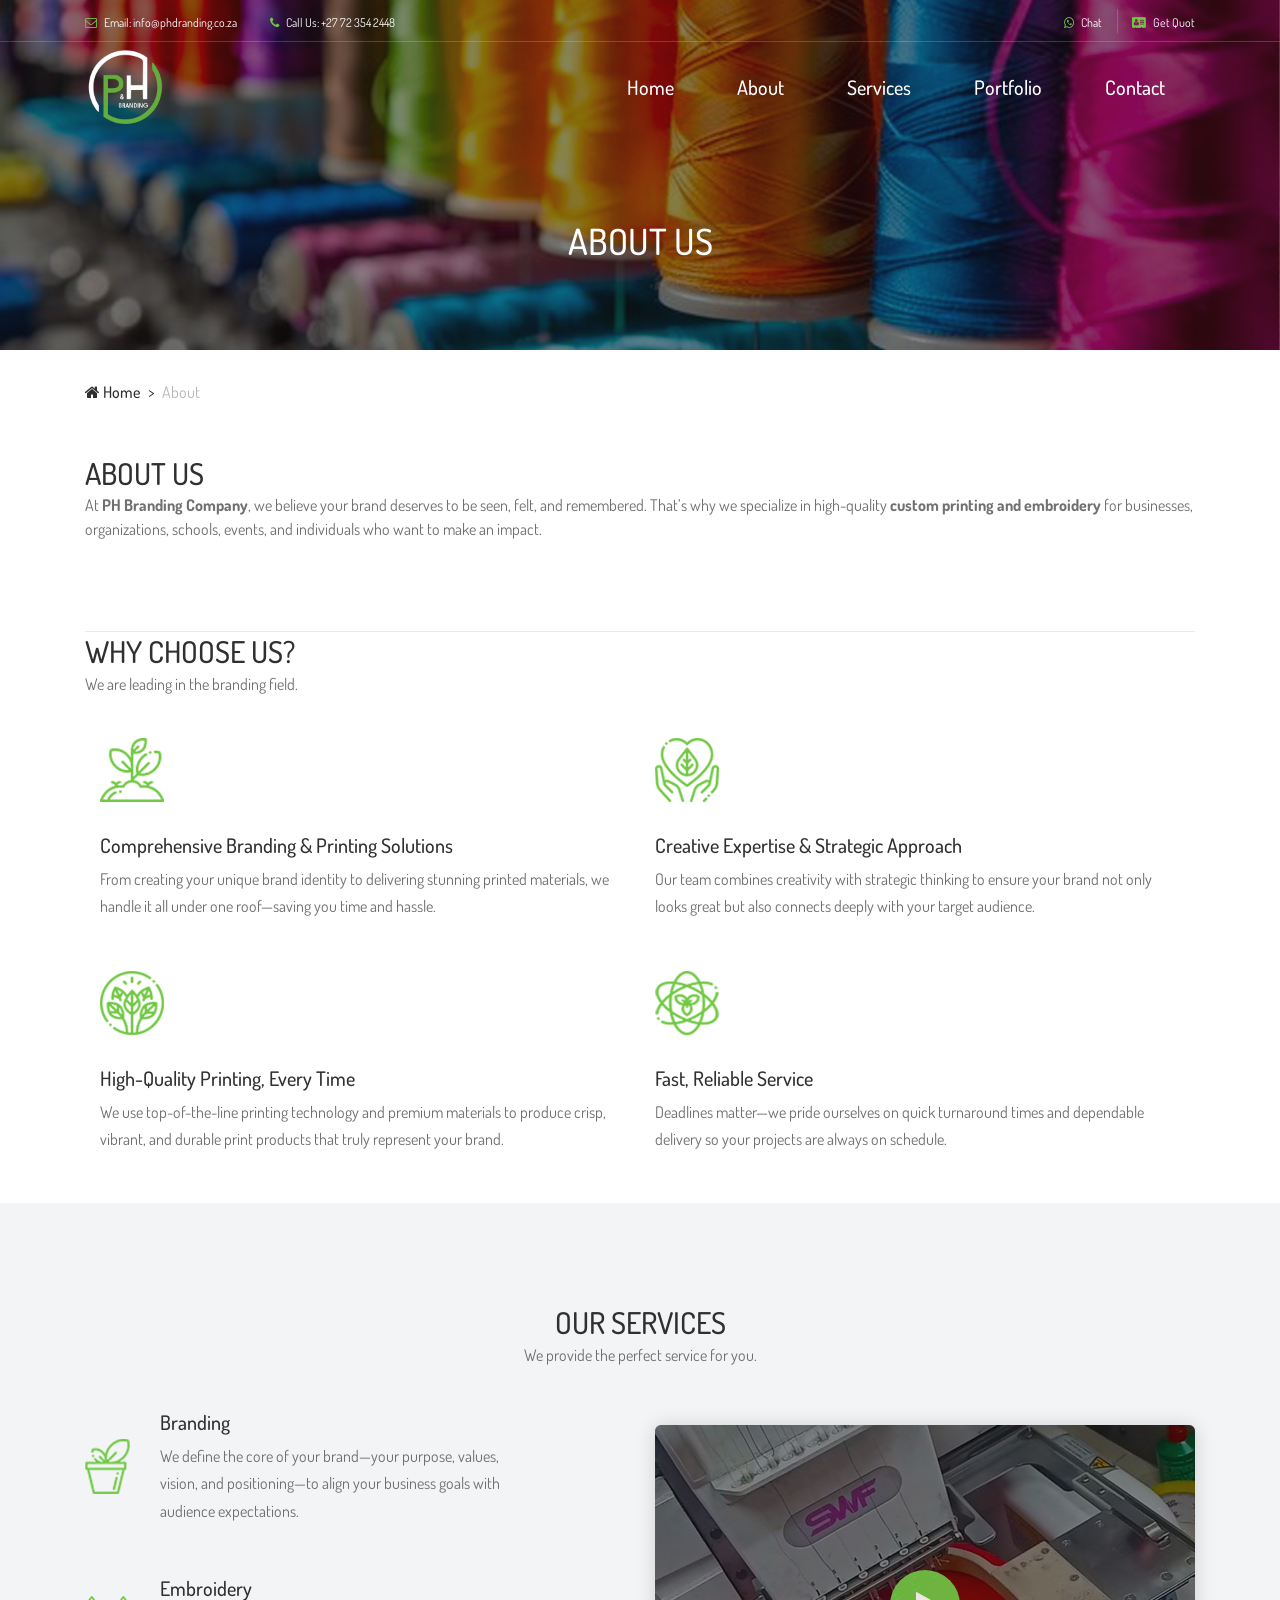
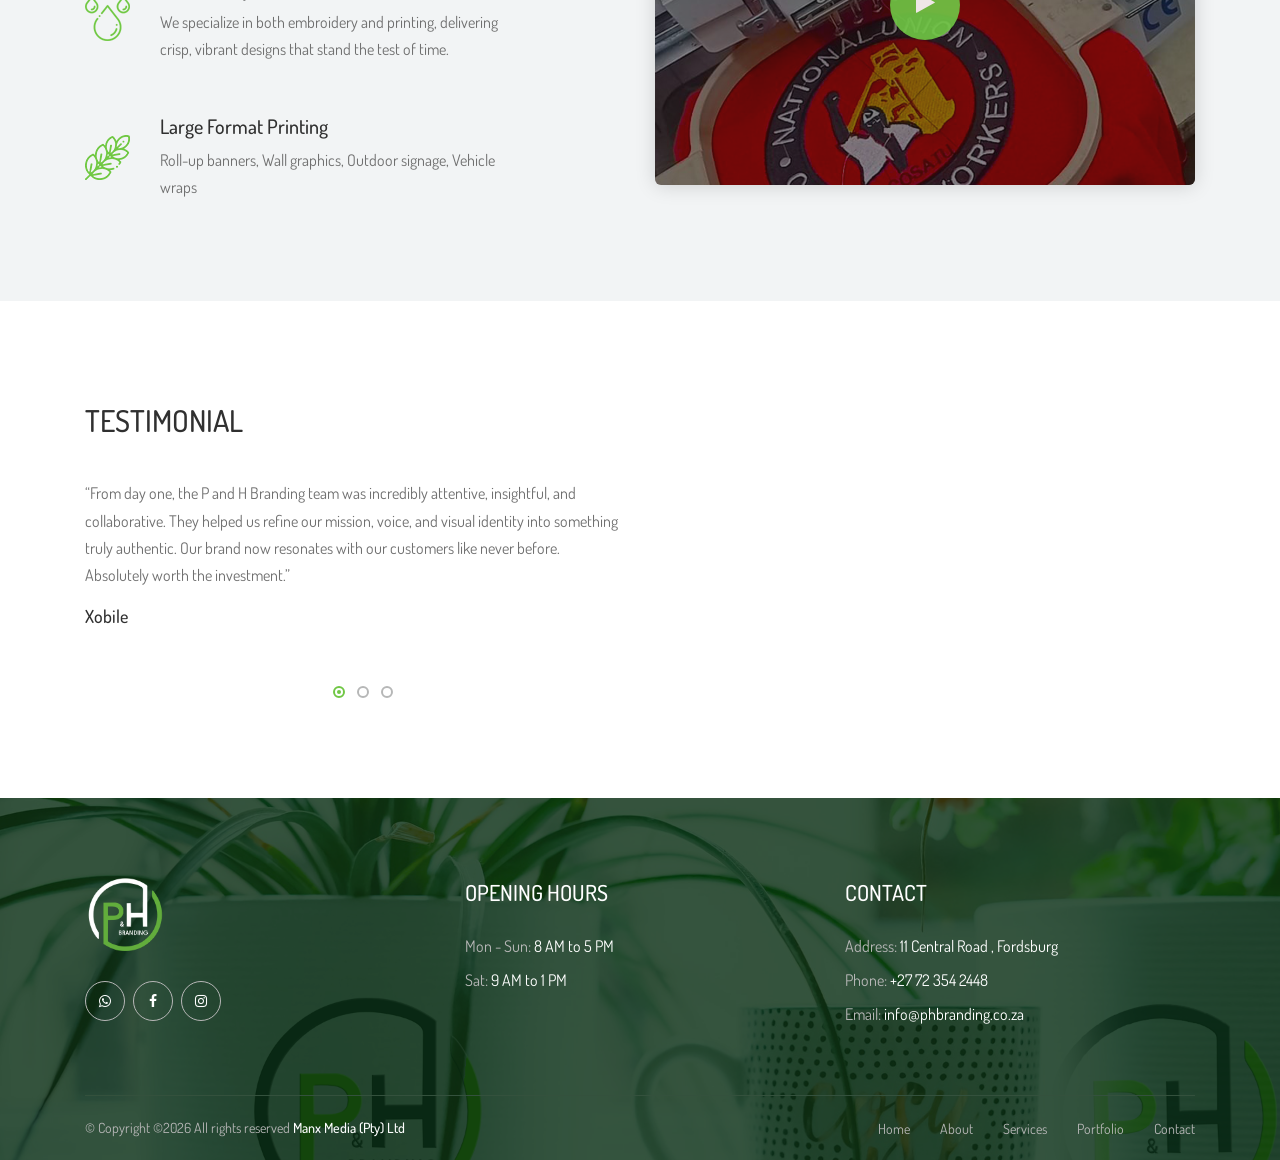
==== commit d085bd59: "WebsiteV4" ====
--- a/about.html
+++ b/about.html
@@ -407,7 +407,7 @@
                             <div class="contact-information">
                                 <p><span>Address:</span> 11 Central Road , Fordsburg</p>
                                 <p><span>Phone:</span> +27 72 354 2448</p>
-                                <p><span>Email:</span> info@hpbranding.co.za</p>
+                                <p><span>Email:</span> info@phbranding.co.za</p>
                           </div>
                         </div>
                     </div>
@@ -437,7 +437,7 @@
                                 <ul>
                                     <li><a href="index.html">Home</a></li>
                                     <li><a href="about.html">About</a></li>
-                                    <li><a href="service">Service</a></li>
+                                    <li><a href="service.html">Services</a></li>
                                     <li><a href="portfolio.html">Portfolio</a></li>
                                     <li><a href="contact.html">Contact</a></li>
                                 </ul>
